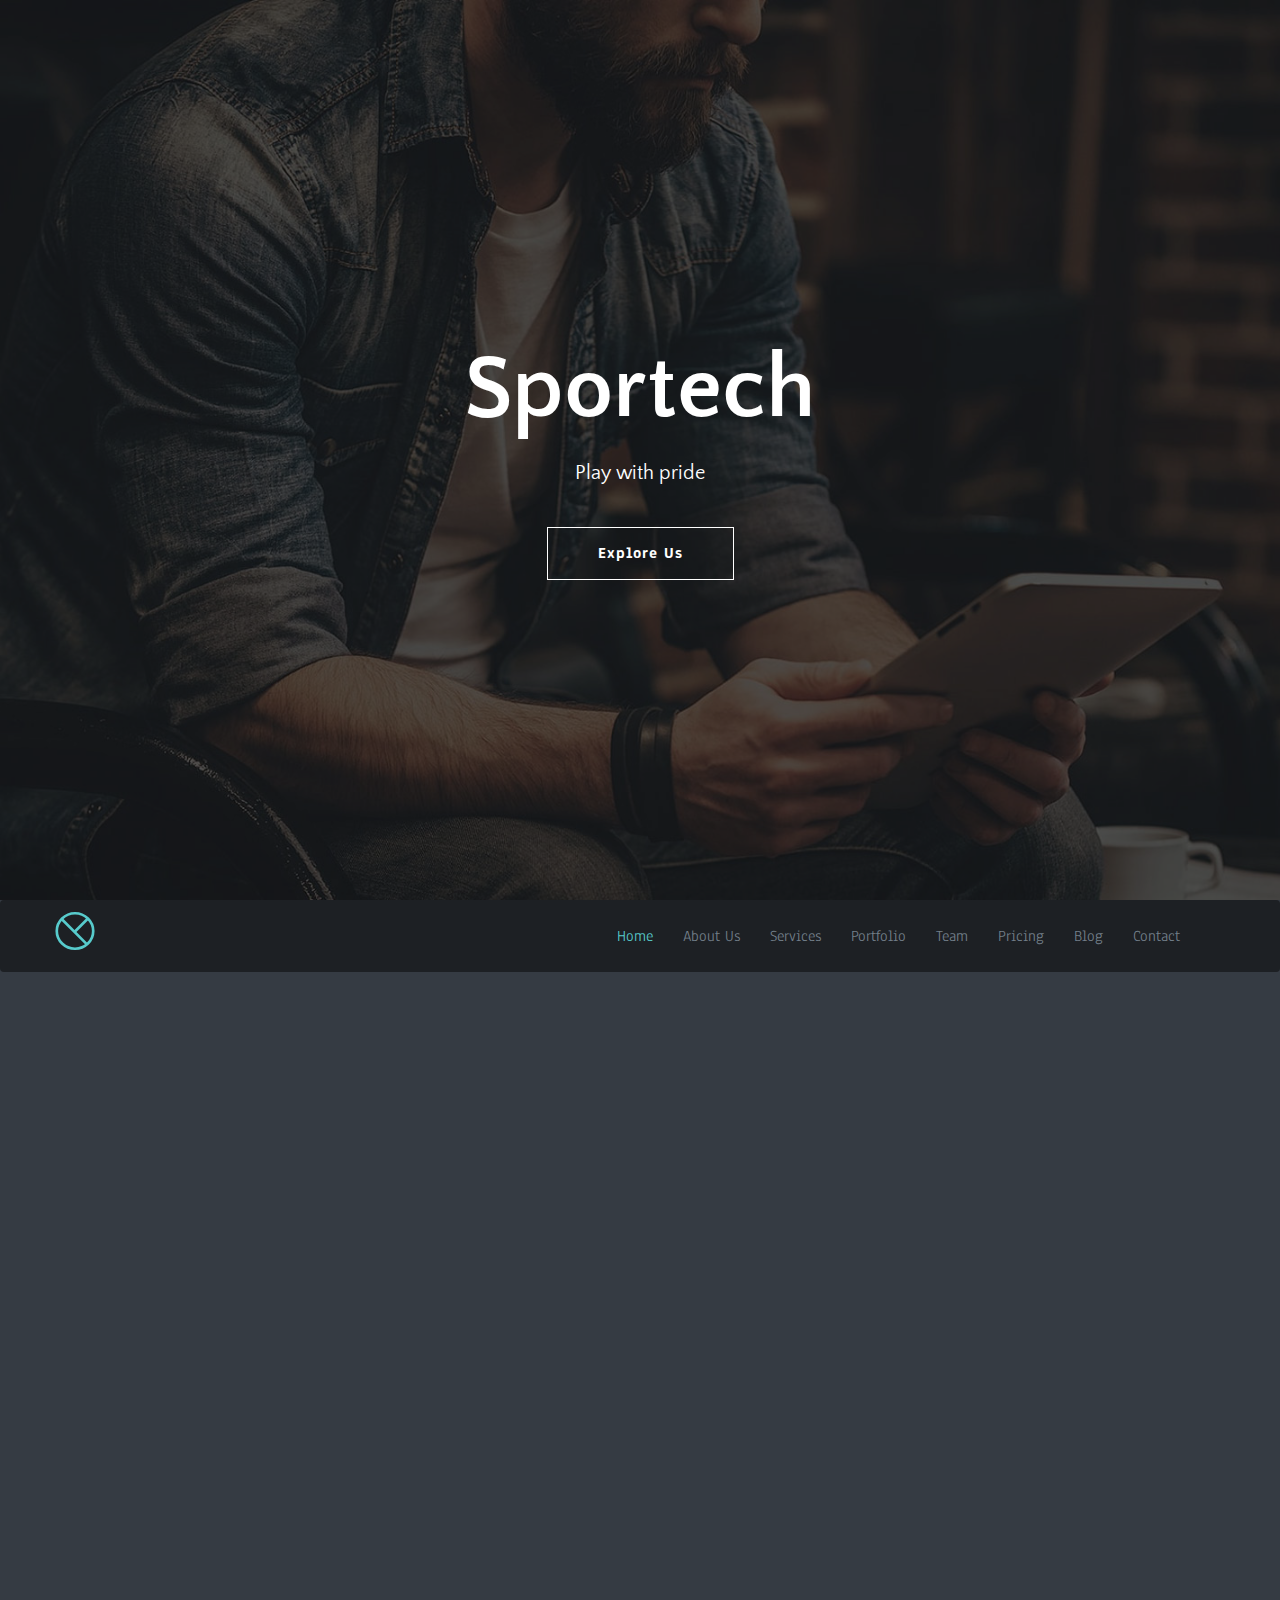
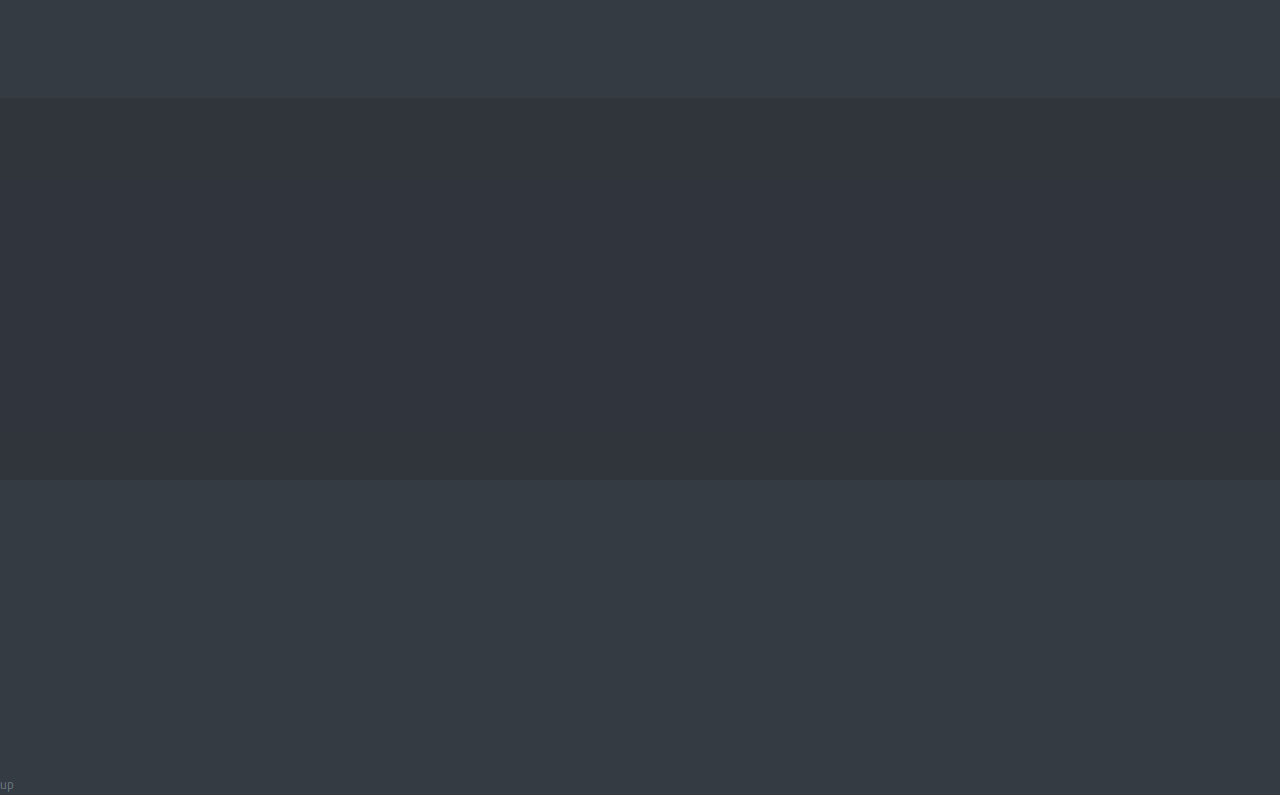
==== meghna-v.2/meghna-v.2/index.html @ d1727a38 "Add files via upload" ====
<!DOCTYPE html>
<!--[if lt IE 7]>      <html class="no-js lt-ie9 lt-ie8 lt-ie7"> <![endif]-->
<!--[if IE 7]>         <html class="no-js lt-ie9 lt-ie8"> <![endif]-->
<!--[if IE 8]>         <html class="no-js lt-ie9"> <![endif]-->
<!--[if gt IE 8]><!--> <html class="no-js"> <!--<![endif]-->
    <head>
		<meta http-equiv="Content-Type" content="text/html; charset=UTF-8">
        <meta name="description" content="Meghna One page parallax responsive HTML Template ">
        
        <meta name="author" content="Muhammad Morshed">
		
        <title>Meghna | Responsive Multipurpose Parallax HTML5 Template</title>
		
		<!-- Mobile Specific Meta
		================================================== -->
        <meta name="viewport" content="width=device-width, initial-scale=1">
		
		<!-- Favicon -->
		<!-- <link rel="shortcut icon" type="image/x-icon" href="img/favicon.png" /> -->
		
		<!-- CSS
		================================================== -->
		<!-- Fontawesome Icon font -->
        <link rel="stylesheet" href="plugins/themefisher-font/style.css">
		<!-- bootstrap.min css -->
        <link rel="stylesheet" href="plugins/bootstrap/dist/css/bootstrap.min.css">
		<!-- Animate.css -->
        <link rel="stylesheet" href="plugins/animate-css/animate.css">
        <!-- Magnific popup css -->
        <link rel="stylesheet" href="plugins/magnific-popup/dist/magnific-popup.css">
		<!-- Slick Carousel -->
        <link rel="stylesheet" href="plugins/slick-carousel/slick/slick.css">
        <link rel="stylesheet" href="plugins/slick-carousel/slick/slick-theme.css">
		<!-- Main Stylesheet -->
        <link rel="stylesheet" href="css/style.css">

			
    </head>
	
    <body id="body" data-spy="scroll" data-target=".navbar" data-offset="50">
	    <!--
	    Start Preloader
	    ==================================== -->
		<div id="preloader">
			<div class="preloader">
				<div class="sk-cube-grid">
				  <div class="sk-cube sk-cube1"></div>
				  <div class="sk-cube sk-cube2"></div>
				  <div class="sk-cube sk-cube3"></div>
				  <div class="sk-cube sk-cube4"></div>
				  <div class="sk-cube sk-cube5"></div>
				  <div class="sk-cube sk-cube6"></div>
				  <div class="sk-cube sk-cube7"></div>
				  <div class="sk-cube sk-cube8"></div>
				  <div class="sk-cube sk-cube9"></div>
				</div>
			</div>
		</div>
        <!--
        End Preloader
        ==================================== -->

 <!--
Welcome Slider
==================================== -->

<section class="hero-area">
	<div class="block">
		<!-- <div class="video-button">
			<i class="tf-ion-play"></i>
 -->
		<!-- </div> -->
		<h1>Sportech</h1>
		<p>Play with pride</p>
		<a data-scroll href="#services" class="btn btn-transparent">Explore Us</a>
	</div>
</section>	

 <!-- 
  Fixed Navigation
  ==================================== -->
    <header id="navigation" class="navbar navigation">
        <div class="container">
            <div class="navbar-header">
              <!-- responsive nav button -->
                <button type="button" class="navbar-toggle" data-toggle="collapse" data-target=".navbar-collapse">
                    <span class="sr-only">Toggle navigation</span>
                    <span class="icon-bar"></span>
                    <span class="icon-bar"></span>
                    <span class="icon-bar"></span>
                </button>
                <!-- /responsive nav button -->
    
                <!-- logo -->
                <a class="navbar-brand logo" href="#body">
                    <!-- <img src="images/logo.png" alt="Website Logo" /> -->
                    <svg width="40px" height="40px" viewBox="0 0 45 44" version="1.1" xmlns="http://www.w3.org/2000/svg" xmlns:xlink="http://www.w3.org/1999/xlink">
                        <g id="Page-1" stroke="none" stroke-width="1" fill="none" fill-rule="evenodd">
                            <g id="Group" transform="translate(2.000000, 2.000000)" stroke="#57CBCC" stroke-width="3">
                                <ellipse id="Oval" cx="20.5" cy="20" rx="20.5" ry="20"></ellipse>
                                <path d="M6,7 L33.5,34.5" id="Line-2" stroke-linecap="square"></path>
                                <path d="M21,20 L34,7" id="Line-3" stroke-linecap="square"></path>
                            </g>
                        </g>
                    </svg>
                </a>
            <!-- /logo -->
        </div>

        <!-- main nav -->
        <nav class="collapse navbar-collapse navbar-right" role="Navigation">
            <ul id="nav" class="nav navbar-nav navigation-menu">
                <li><a data-scroll href="#body">Home</a></li>
                <li><a data-scroll href="#about">About Us</a></li>
                <li><a data-scroll href="#services">Services</a></li>
                <li><a data-scroll href="#portfolio">Portfolio</a></li>
                <li><a data-scroll href="#our-team">Team</a></li>
                <li><a data-scroll href="#pricing">Pricing</a></li>
                <li><a data-scroll href="#blog">Blog</a></li>
                <li><a data-scroll href="#contact-us">Contact</a></li>
            </ul>
        </nav>
        <!-- /main nav -->
  
      </div>
  </header>
  <!--
  End Fixed Navigation
  ==================================== -->

<!--
		Start About Section
		==================================== -->
		<section class="bg-one about section">
			<div class="container">
				<div class="row">
				
					<!-- section title -->
					<div class="title text-center wow fadeIn" data-wow-duration="1500ms" >
						<h2>About <span class="color">Us</span> </h2>
						<div class="border"></div>
					</div>
					<!-- /section title -->
					
					<!-- About item -->
					<div class="col-md-4 text-center wow fadeInUp" data-wow-duration="500ms" >
						<div class="block">							
							<div class="icon-box">
								<i class="tf-tools"></i>
							</div>					
							<!-- Express About Yourself -->
							<div class="content text-center">
								<h3 class="ddd">We're Creative</h3>								
								<p>Lorem ipsum dolor sit amet, consectetur adipisicing elit. Velit, nihil, libero, perspiciatis eos provident laborum eum dignissimos</p>
							</div>
						</div>
					</div> 
					<!-- End About item -->
					
					<!-- About item -->
					<div class="col-md-4 text-center wow fadeInUp" data-wow-duration="500ms" data-wow-delay="250ms">
						<div class="block">
							<div class="icon-box">
								<i class="tf-strategy"></i>
							</div>
							<!-- Express About Yourself -->
							<div class="content text-center">
								<h3>We're Professional</h3>
								<p>Lorem ipsum dolor sit amet, consectetur adipisicing elit. Velit, nihil, libero, perspiciatis eos provident laborum eum dignissimos</p>
							</div>
						</div>
					</div> 
					<!-- End About item -->
					
					<!-- About item -->					
					<div class="col-md-4 text-center wow fadeInUp" data-wow-duration="500ms" data-wow-delay="500ms">
						<div class="block kill-margin-bottom">
							<div class="icon-box">
								<i class="tf-anchor2"></i>
							</div>
							<!-- Express About Yourself -->
							<div class="content text-center">
								<h3>We're Genius</h3>
								<p>Lorem ipsum dolor sit amet, consectetur adipisicing elit. Velit, nihil, libero, perspiciatis eos provident laborum eum dignissimos</p>
							</div>
						</div>
					</div> 
					<!-- End About item -->
					
				</div> 		<!-- End row -->
			</div>   	<!-- End container -->
		</section>   <!-- End section -->

<!-- <section class="section about-2 padding-0 bg-dark" id="about">
	<div class="container-fluid">
		<div class="row">
			<div class="col-md-6 padding-0 ">
				<img class="img-responsive" src="images/about/about-business-man.jpg" alt="">
			</div>
			<div class="col-md-6">
				<div class="content-block">
					<h2>We’re A Digital Design Agency.</h2>
					<p>Lorem ipsum dolor sit amet consectetur adipisicing elit. Aliquam tempora itaque, autem dolores culpa cum mollitia voluptate nesciunt voluptatibus quasi.</p>
					<p>Lorem ipsum dolor sit amet consectetur adipisicing elit. Perferendis eveniet vel et mollitia nemo corporis sed ut, exercitationem incidunt, rerum nam doloremque quos ratione doloribus, officiis adipisci error quasi soluta?</p>
					<p>Lorem ipsum, dolor sit amet consectetur adipisicing elit. Dolore, magnam.</p>
					<div class="row">
						<div class="col-md-6">
							<div class="media">
								<div class="pull-left">
									<i class="tf-circle-compass"></i>	
								</div>
								<div class="media-body">
									<h4 class="media-heading">SEO Optimized</h4>
									<p>Lorem ipsum, dolor sit amet consectetur adipisicing elit. Possimus consectetur dolores repellendus eos saepe</p>
								</div>
							</div>
						</div>
						<div class="col-md-6">
							<div class="media">
								<div class="pull-left">
									<i class="tf-hotairballoon"></i>	
								</div>
								<div class="media-body">
									<h4 class="media-heading">Easy Customization</h4>
									<p>Lorem ipsum, dolor sit amet consectetur adipisicing elit. Possimus consectetur dolores repellendus </p>
								</div>
							</div>
						</div>
					</div>
				</div>
			</div>
		</div>
	</div>
</section>

 --><!--
Start Call To Action
==================================== -->
<!-- <section class="call-to-action section-sm bg-1 overly">
	<div class="container">
		<div class="row">
			<div class="col-md-12 text-center">
				<h2>Great Design & Incredible Features</h2>
				<p>Lorem ipsum dolor sit amet consectetur adipisicing elit. Officiis tenetur odio impedit incidunt? <br> Omnis accusantium ea reiciendis, fugit commodi nostrum.</p>
				<a href="#" class="btn btn-main">Start a project with us</a>
			</div>
		</div>  -->		<!-- End row -->
	<!-- </div> -->   	<!-- End container -->
<!-- </section>  -->  <!-- End section -->

<!-- Start Services Section
==================================== -->

<!-- <section id="services" class="bg-one section">
	<div class="container">
		<div class="row">
 -->			
			<!-- section title -->
<!-- 			<div class="title text-center wow fadeIn" data-wow-duration="500ms">
				<h2>Our <span class="color">Services</span></h2>
				<div class="border"></div>
			</div>
 -->			<!-- /section title -->
			
            <!-- Single Service Item -->
<!-- 			<article class="col-md-4 col-sm-6 col-xs-12 wow fadeInUp" data-wow-duration="500ms">
				<div class="service-block text-center">
					<div class="service-icon text-center">
						<i class="tf-globe"></i>
					</div>
					<h3>WordPress Theme</h3>
					<p>Lorem ipsum dolor sit amet, consectetur.. Sed id lorem eget orci dictum facilisis vel id tellus. Nullam iaculis arcu at mauris dapibus consectetur.</p>
				</div>
			</article>
 -->            <!-- End Single Service Item -->
            
            <!-- Single Service Item -->
<!-- 			<article class="col-md-4 col-sm-6 col-xs-12 wow fadeInUp" data-wow-duration="500ms" data-wow-delay="200ms">
				<div class="service-block text-center">
					<div class="service-icon text-center">
						<i class="tf-ion-laptop"></i>
					</div>
					<h3>Responsive Design</h3>
					<p>Lorem ipsum dolor sit amet, consectetur.. Sed id lorem eget orci dictum facilisis vel id tellus. Nullam iaculis arcu at mauris dapibus consectetur.</p>
				</div>
			</article>
 -->            <!-- End Single Service Item -->
            
            <!-- Single Service Item -->
<!-- 			<article class="col-md-4 col-sm-6 col-xs-12 wow fadeInUp" data-wow-duration="500ms" data-wow-delay="400ms">
				<div class="service-block text-center">
					<div class="service-icon text-center">
						<i class="tf-genius"></i>
					</div>
					<h3>Media &amp; Advertisement</h3>
					<p>Lorem ipsum dolor sit amet, consectetur.. Sed id lorem eget orci dictum facilisis vel id tellus. Nullam iaculis arcu at mauris dapibus consectetur.</p>
				</div>
			</article>
 -->			<!-- End Single Service Item -->
			
			<!-- Single Service Item -->
<!-- 			<article class="col-md-4 col-sm-6 col-xs-12 wow fadeInUp" data-wow-duration="500ms" data-wow-delay="200ms">
				<div class="service-block text-center">
					<div class="service-icon text-center">
						<i class="tf-dial"></i>
					</div>
					<h3>Graphic Design</h3>
					<p>Lorem ipsum dolor sit amet, consectetur.. Sed id lorem eget orci dictum facilisis vel id tellus. Nullam iaculis arcu at mauris dapibus consectetur.</p>
				</div>
			</article>
 -->			<!-- End Single Service Item -->
			
			<!-- Single Service Item -->
<!-- 			<article class="col-md-4 col-sm-6 col-xs-12 wow fadeInUp" data-wow-duration="500ms" data-wow-delay="400ms">
				<div class="service-block text-center">
					<div class="service-icon text-center">
						<i class="tf-target3"></i>
					</div>
					<h3>Apps Development</h3>
					<p>Lorem ipsum dolor sit amet, consectetur.. Sed id lorem eget orci dictum facilisis vel id tellus. Nullam iaculis arcu at mauris dapibus consectetur.</p>
				</div>
			</article>
 -->			<!-- End Single Service Item -->
			
			<!-- Single Service Item -->
<!-- 			<article class="col-md-4 col-sm-6 col-xs-12 wow fadeInUp" data-wow-duration="500ms" data-wow-delay="600ms">
				<div class="service-block text-center kill-margin-bottom">
					<div class="service-icon text-center">
						<i class="tf-lifesaver"></i>
					</div>
					<h3>Networking</h3>
					<p>Lorem ipsum dolor sit amet, consectetur.. Sed id lorem eget orci dictum facilisis vel id tellus. Nullam iaculis arcu at mauris dapibus consectetur.</p>
				</div>
			</article>
 -->			<!-- End Single Service Item -->
	<!-- 			
		</div> 		
	</div>   	
</section>  -->  
	

<!-- Start Team Skills
		=========================================== -->
		
	<!-- 	<section id="team-skills" class="parallax-section section section-bg overly">
			<div class="container">
				<div class="row" >
	 -->				<!-- section title -->
	<!-- 				<div class="col-md-12">
						<div class="title text-center">
							<h2>Our <span class="color">Skills</span></h2>
							<div class="border"></div>
						</div>
					</div>
	 -->				<!-- /section title -->
	<!-- 			</div>  		
				<div class="row">
					<div class="col-md-6">
						<h2>We’ve skilled in wide range of web and <br>
							Other digital market tools.</h2>
							<p>Lorem, ipsum dolor sit amet consectetur adipisicing elit. Perspiciatis magni explicabo cum aperiam recusandae sunt accusamus totam. Quidem quos fugiat sapiente numquam accusamus quas hic, itaque in libero reiciendis tempora!</p>
							<img class="img-responsive" src="images/about/company-growth.png" alt="">
					</div>
					<div class="col-md-6">
						<ul class="skill-bar">
							<li>
								<p><span>01-</span> Business Development</p>
								<div class="progress">
									<div class="progress-bar" role="progressbar" aria-valuenow="70"
									aria-valuemin="0" aria-valuemax="100" style="width:90%">
									</div>
								</div>
							</li>
							<li>
								<p><span>02-</span> Analysis</p>
								<div class="progress">
									<div class="progress-bar" role="progressbar" aria-valuenow="70"
									aria-valuemin="0" aria-valuemax="100" style="width:70%">
									</div>
								</div>
							</li>
							<li>
								<p><span>03-</span> Design</p>
								<div class="progress">
									<div class="progress-bar" role="progressbar" aria-valuenow="70"
									aria-valuemin="0" aria-valuemax="100" style="width:85%">
									</div>
								</div>
							</li>
							<li>
								<p><span>04-</span> IOS Development</p>
								<div class="progress">
									<div class="progress-bar" role="progressbar" aria-valuenow="70"
									aria-valuemin="0" aria-valuemax="100" style="width:60%">
									</div>
								</div>
							</li>
							<li>
									<p><span>04-</span> Andriod Development</p>
									<div class="progress">
										<div class="progress-bar" role="progressbar" aria-valuenow="70"
										aria-valuemin="0" aria-valuemax="100" style="width:94%">
										</div>
									</div>
								</li>
						</ul>
					</div>
				</div>
			</div>  	</section>    End section --> 

<!-- Start Portfolio Section
		=========================================== -->
		
		<!-- <section class="portfolio section" id="portfolio">
			<div class="container">
				<div class="row " >
					<div class="col-lg-12">
		 -->			
						<!-- section title -->
		<!-- 				<div class="title text-center">
							<h2>Our <span class="color">Works</span></h2>
							<div class="border"></div>
						</div>
		 -->				<!-- /section title -->
		<!-- 			</div>  --><!-- /end col-lg-12 -->
		<!-- 		</div> --> <!-- end row -->
				<!-- <div class="row">
						<div class="col-md-12">
							<div class="portfolio-filter">
								<button  type="button" data-filter="all">All</button>
								<button type="button" data-filter=".photography">Photography</button>
								<button type="button" data-filter=".design">Design</button>
								<button type="button" data-filter=".development">Development</button>
							</div>
						</div>
					</div>
					<div class="row portfolio-items-wrapper">
						<div class="mix col-md-4 design">
							<div class="portfolio-block">
								<img class="img-responsive" src="images/portfolio/portfolio-1.jpg" alt="">
								<div class="caption">

									<a class="search-icon image-popup" data-effect="mfp-with-zoom" href="images/portfolio/portfolio-1.jpg" data-lightbox="image-1">
										<i class="tf-ion-android-search"></i>
									</a>
									<h4><a href="">Tag Design</a></h4>
									<p>Lorem ipsum dolor sit amet consectetur adipisicing elit. Ullam, nemo!</p>
								</div>
							</div>
						</div>
						<div class="mix col-md-4 design">
							<div class="portfolio-block">
									<img class="img-responsive" src="images/portfolio/portfolio-2.jpg" alt="">
									<div class="caption">
										<a class="search-icon image-popup" data-effect="mfp-with-zoom" href="images/portfolio/portfolio-2.jpg" data-lightbox="image-1">
											<i class="tf-ion-android-search"></i>
										</a>
										<h4><a href="">Sound system</a></h4>
										<p>Lorem ipsum dolor sit amet consectetur adipisicing elit. Ullam, nemo!</p>
									</div>
								</div>
						</div>
						<div class="mix col-md-4 design development">
							<div class="portfolio-block">
									<img class="img-responsive" src="images/portfolio/portfolio-3.jpg" alt="">
									<div class="caption">
										<a class="search-icon image-popup" data-effect="mfp-with-zoom" href="images/portfolio/portfolio-3.jpg" data-lightbox="image-1">
											<i class="tf-ion-android-search"></i>
										</a>
										<h4><a href="">Clock Product</a></h4>
										<p>Lorem ipsum dolor sit amet consectetur adipisicing elit. Ullam, nemo!</p>
									</div>
								</div>
						</div>
						<div class="mix col-md-4 photography development">
							<div class="portfolio-block">
									<img class="img-responsive" src="images/portfolio/portfolio-4.jpg" alt="">
									<div class="caption">
										<a class="search-icon image-popup" data-effect="mfp-with-zoom" href="images/portfolio/portfolio-4.jpg" data-lightbox="image-1">
											<i class="tf-ion-android-search"></i>
										</a>
										<h4><a href="">Bottol Label</a></h4>
										<p>Lorem ipsum dolor sit amet consectetur adipisicing elit. Ullam, nemo!</p>
									</div>
								</div>
						</div>
						<div class="mix col-md-4 design">
							<div class="portfolio-block">
									<img class="img-responsive" src="images/portfolio/portfolio-5.jpg" alt="">
									<div class="caption">
										<a class="search-icon image-popup" data-effect="mfp-with-zoom" href="images/portfolio/portfolio-5.jpg" data-lightbox="image-1">
											<i class="tf-ion-android-search"></i>
										</a>
										<h4><a href="">Shopping Bag</a></h4>
										<p>Lorem ipsum dolor sit amet consectetur adipisicing elit. Ullam, nemo!</p>
									</div>
								</div>
						</div>
						<div class="mix col-md-4 photography" >
							<div class="portfolio-block">
									<img class="img-responsive" src="images/portfolio/portfolio-6.jpg" alt="">
									<div class="caption">
										<a class="search-icon image-popup" data-effect="mfp-with-zoom" href="images/portfolio/portfolio-6.jpg" data-lightbox="image-1">
											<i class="tf-ion-android-search"></i>
										</a>
										<h4><a href="">Tag Design</a></h4>
										<p>Lorem ipsum dolor sit amet consectetur adipisicing elit. Ullam, nemo!</p>
									</div>
								</div>
						</div>
						<div class="mix col-md-4 design">
							<div class="portfolio-block">
									<img class="img-responsive" src="images/portfolio/portfolio-7.jpg" alt="">
									<div class="caption">
										<a class="search-icon image-popup" data-effect="mfp-with-zoom" href="images/portfolio/portfolio-7.jpg" data-lightbox="image-1">
											<i class="tf-ion-android-search"></i>
										</a>
										<h4><a href="">Business Card</a></h4>
										<p>Lorem ipsum dolor sit amet consectetur adipisicing elit. Ullam, nemo!</p>
									</div>
								</div>
						</div>
						<div class="mix col-md-4 design">
							<div class="portfolio-block">
									<img class="img-responsive" src="images/portfolio/portfolio-8.jpg" alt="">
									<div class="caption">
										<a class="search-icon image-popup" data-effect="mfp-with-zoom" href="images/portfolio/portfolio-8.jpg" data-lightbox="image-1">
											<i class="tf-ion-android-search"></i>
										</a>
										<h4><a href="">Stationary Design</a></h4>
										<p>Lorem ipsum dolor sit amet consectetur adipisicing elit. Ullam, nemo!</p>
									</div>
								</div>
						</div>
						<div class="mix col-md-4  photography development">
							<div class="portfolio-block">
								<img class="img-responsive" src="images/portfolio/portfolio-1.jpg" alt="">
								<div class="caption">
									<a class="search-icon image-popup" data-effect="mfp-with-zoom" href="images/portfolio/portfolio-1.jpg" data-lightbox="image-1">
										<i class="tf-ion-android-search"></i>
									</a>
									<h4><a href="">Tag Design</a></h4>
									<p>Lorem ipsum dolor sit amet consectetur adipisicing elit. Ullam, nemo!</p>
								</div>
							</div>
						</div>
															
					</div>
						

						
			</div> -->	<!-- end container -->
<!-- 		</section> -->   <!-- End section -->

<!--
Start Counter Section
==================================== -->
		
<section id="counter" class="parallax-section bg-1 section overly">
	<div class="container">
		<div class="row">
		
			<!-- first count item -->
			<div class="col-md-3 col-sm-6 col-xs-12 text-center wow fadeInDown" data-wow-duration="500ms">
				<div class="counters-item">
					<i class="tf-ion-android-happy"></i>
					<span data-speed="3000" data-to="320">320</span>
					<h3>Happy Clients</h3>
				</div>
			</div>
			<!-- end first count item -->
		
			<!-- second count item -->
			<div class="col-md-3 col-sm-6 col-xs-12 text-center wow fadeInDown" data-wow-duration="500ms" data-wow-delay="200ms">
				<div class="counters-item">
					<i class="tf-ion-archive"></i>
					<span data-speed="3000" data-to="565">565</span>
					<h3>Projects completed</h3>
				</div>
			</div>
			<!-- end second count item -->
		
			<!-- third count item -->
			<div class="col-md-3 col-sm-6 col-xs-12 text-center wow fadeInDown" data-wow-duration="500ms" data-wow-delay="400ms">
				<div class="counters-item">
					<i class="tf-ion-thumbsup"></i>
					<span data-speed="3000" data-to="95">95</span>
					<h3>Positive feedback</h3>
					
				</div>
			</div>
			<!-- end third count item -->
			
			<!-- fourth count item -->
			<div class="col-md-3 col-sm-6 col-xs-12 text-center wow fadeInDown" data-wow-duration="500ms" data-wow-delay="600ms">
				<div class="counters-item kill-margin-bottom">
					<i class="tf-ion-coffee"></i>
					<span data-speed="3000" data-to="2500">2500</span>
					<h3>Cups of Coffee</h3>
				</div>
			</div>
			<!-- end fourth count item -->
			
		</div> 		<!-- end row -->
	</div>   	<!-- end container -->
</section>   <!-- end section -->

<!-- 
Start Our Team
=========================================== -->

<!-- <section id="our-team" class="section">
	<div class="container">
		<div class="row">
 -->		
			<!-- section title -->
<!-- 			<div class="title text-center wow fadeInUp" data-wow-duration="500ms">
				<h2>Our <span class="color">Team</span></h2>
				<div class="border"></div>
			</div>
 -->			<!-- /section title -->
			
			<!-- team member -->
<!-- 			<div class="col-md-3 col-sm-6 col-xs-12  wow fadeInDown" data-wow-duration="500ms">
               <div class="team-member">
					<div class="member-photo">
 -->						<!-- member photo -->
<!-- 						<img class="img-responsive" src="images/team/team-1.jpg" alt="Meghna">
 -->						<!-- /member photo -->
						
						<!-- member social profile -->
<!-- 						<div class="mask">
							<ul class="list-inline">
								<li><a href="#"><i class="tf-ion-social-facebook"></i></a></li>
								<li><a href="#"><i class="tf-ion-social-twitter"></i></a></li>
								<li><a href="#"><i class="tf-ion-social-linkedin"></i></a></li>
								<li><a href="#"><i class="tf-ion-social-dribbble-outline"></i></a></li>
							</ul>
						</div>
 -->						<!-- /member social profile -->
<!-- 					</div>
 -->					
					<!-- member name & designation -->
<!-- 					<div class="member-meta">
						<h4>Abul Mal Muhit</h4>
						<span>CEO/Founder</span>
						<p>Lorem ipsum dolor sit amet consectetur adipisicing elit. Aspernatur necessitatibus ullam, culpa odio.</p>
					</div>
 -->					<!-- /member name & designation -->
					<!-- /about member -->
				   
<!--                </div>
            </div>
 -->			<!-- end team member -->
			
			<!-- team member -->
<!-- 			<div class="col-md-3 col-sm-6 col-xs-12 wow fadeInDown" data-wow-duration="500ms" data-wow-delay="200ms">
               <div class="team-member">
					<div class="member-photo">
 -->						<!-- member photo -->
<!-- 						<img class="img-responsive" src="images/team/team-2.jpg" alt="Meghna">
 -->						<!-- /member photo -->
						
						<!-- member social profile -->
<!-- 						<div class="mask">
							<ul class="list-inline">
								<li><a href="#"><i class="tf-ion-social-facebook"></i></a></li>
								<li><a href="#"><i class="tf-ion-social-twitter"></i></a></li>
								<li><a href="#"><i class="tf-ion-social-linkedin"></i></a></li>
								<li><a href="#"><i class="tf-ion-social-dribbble-outline"></i></a></li>
							</ul>
						</div>
 -->						<!-- /member social profile -->
<!-- 					</div>
 -->					
					<!-- member name & designation -->
<!-- 					<div class="member-meta">
						<h4>Frank Miller</h4>
						<span>Manager</span>
						<p>Lorem ipsum dolor sit amet consectetur adipisicing elit. Aspernatur necessitatibus ullam, culpa odio.</p>
					</div>
 -->					<!-- /member name & designation -->
					<!-- /about member -->
<!-- 				</div>
            </div>
 -->			<!-- end team member -->
			
			<!-- team member -->
<!-- 			<div class="col-md-3 col-sm-6 col-xs-12 wow fadeInDown" data-wow-duration="500ms" data-wow-delay="400ms">
               <div class="team-member">
					<div class="member-photo">
 -->						<!-- member photo -->
<!-- 						<img class="img-responsive" src="images/team/team-3.jpg" alt="Meghna">
 -->						<!-- /member photo -->
						
						<!-- member social profile -->
<!-- 						<div class="mask">
							<ul class="list-inline">
								<li><a href="#"><i class="tf-ion-social-facebook"></i></a></li>
								<li><a href="#"><i class="tf-ion-social-twitter"></i></a></li>
								<li><a href="#"><i class="tf-ion-social-linkedin"></i></a></li>
								<li><a href="#"><i class="tf-ion-social-dribbble-outline"></i></a></li>
							</ul>
						</div>
 -->						<!-- /member social profile -->
<!-- 					</div>
 -->					
					<!-- member name & designation -->
<!-- 					<div class="member-meta">
						<h4>Michael Jonson</h4>
						<span>Web Developer</span>
						<p>Lorem ipsum dolor sit amet consectetur adipisicing elit. Aspernatur necessitatibus ullam, culpa odio.</p>
					</div>
 -->					<!-- /member name & designation -->
					<!-- /about member -->
<!--                </div>
            </div>
 -->			<!-- end team member -->
			
			<!-- team member -->
<!-- 			<div class="col-md-3 col-sm-6 col-xs-12 wow fadeInDown" data-wow-duration="500ms" data-wow-delay="600ms">
               <div class="team-member">
					<div class="member-photo">
 -->						<!-- member photo -->
						<!-- <img class="img-responsive" src="images/team/team-4.jpg" alt="Meghna"> -->
						<!-- /member photo -->
						
						<!-- member social profile -->
						<!-- <div class="mask">
							<ul class="list-inline">
								<li><a href="#"><i class="tf-ion-social-facebook"></i></a></li>
								<li><a href="#"><i class="tf-ion-social-twitter"></i></a></li>
								<li><a href="#"><i class="tf-ion-social-linkedin"></i></a></li>
								<li><a href="#"><i class="tf-ion-social-dribbble-outline"></i></a></li>
							</ul>
						</div> -->
						<!-- /member social profile -->
					<!-- </div>
					 -->
					<!-- member name & designation -->
					<!-- <div class="member-meta">
						<h4>Mo. Kha. Alamgir</h4>
						<span>SEO Specialist</span>
						<p>Lorem ipsum dolor sit amet consectetur adipisicing elit. Aspernatur necessitatibus ullam, culpa odio.</p>
					</div>
					 --><!-- /member name & designation -->
					<!-- /about member -->
          <!--      </div>
            </div>
		 -->	<!-- end team member -->
			
		<!-- </div> -->  	<!-- End row -->
<!-- 	</div> -->   	<!-- End container -->
<!-- </section> -->   <!-- End section -->
		

<!-- Start Pricing section
		=========================================== -->
		
	<!-- 	<section id="pricing" class="pricing section">
			<div class="container">
				<div class="row">
	 -->				
					<!-- section title -->
	<!-- 			    <div class="title text-center wow fadeInDown" data-wow-duration="500ms">
			        	<h2>Our Greatest<span class="color"> Plans</span></h2>
				        <div class="border"></div>
				    </div>
	 -->			    <!-- /section title -->
					
					<!-- single pricing table -->
	<!-- 				<div class="col-md-3 col-sm-6 col-xs-12 text-center wow fadeInUp" data-wow-duration="200ms">
						<div class="price-item">
							
	 -->						<!-- plan name & value -->
	<!-- 						<div class="price-title">
								<h3>Free</h3>
								<p><strong class="value">$99</strong>/ month</p>
							</div>
	 -->						<!-- /plan name & value -->
							
							<!-- plan description -->
	<!-- 						<ul>
								<li>1GB Disk Space</li>
								<li>10 Email Account</li>
								<li>Script Installer</li>
								<li>1 GB Storage</li>
								<li>10 GB Bandwidth</li>
								<li>24/7 Tech Support</li>
							</ul>
	 -->						<!-- /plan description -->
							
							<!-- signup button -->
	<!-- 						<a class="btn btn-transparent" href="#">Signup</a>
	 -->						<!-- /signup button -->
							
	<!-- 					</div>
					</div>
	 -->				<!-- end single pricing table -->
					
					<!-- single pricing table -->
	<!-- 				<div class="col-md-3 col-sm-6 col-xs-12 text-center wow fadeInUp" data-wow-duration="500ms" data-wow-delay="400ms">
						<div class="price-item">
						
	 -->						<!-- plan name & value -->
	<!-- 						<div class="price-title">
								<h3>Silver</h3>
								<p><strong class="value">$149</strong/>/ month</p>
							</div>
	 -->						<!-- /plan name & value -->
							
							<!-- plan description -->
	<!-- 						<ul>
								<li>1GB Disk Space</li>
								<li>10 Email Account</li>
								<li>Script Installer</li>
								<li>1 GB Storage</li>
								<li>10 GB Bandwidth</li>
								<li>24/7 Tech Support</li>
							</ul>
	 -->						<!-- /plan description -->
							
							<!-- signup button -->
	<!-- 						<a class="btn btn-transparent" href="#">Signup</a>
	 -->						<!-- /signup button -->
							
	<!-- 					</div>
					</div>
	 -->				<!-- end single pricing table -->
					
					<!-- single pricing table -->
	<!-- 				<div class="col-md-3 col-sm-6 col-xs-12 text-center wow fadeInUp" data-wow-duration="500ms" data-wow-delay="600ms">
						<div class="price-item">
	 -->						
							<!-- plan name & value -->
	<!-- 						<div class="price-title">
								<h3>Gold</h3>
								<p><strong class="value">$199</strong/>/ month</p>
							</div>
	 -->						<!-- /plan name & value -->
							
							<!-- plan description -->
	<!-- 						<ul>
								<li>1GB Disk Space</li>
								<li>10 Email Account</li>
								<li>Script Installer</li>
								<li>1 GB Storage</li>
								<li>10 GB Bandwidth</li>
								<li>24/7 Tech Support</li>
							</ul>
	 -->						<!-- /plan description -->
							
							<!-- signup button -->
	<!-- 						<a class="btn btn-transparent" href="#">Signup</a>
	 -->						<!-- /signup button -->
							
	<!-- 					</div>
					</div>
	 -->				<!-- end single pricing table -->
					
					<!-- single pricing table -->
	<!-- 				<div class="col-md-3 col-sm-6 col-xs-12 text-center wow fadeInUp" data-wow-duration="500ms" data-wow-delay="750ms">
						<div class="price-item">
						
	 -->						<!-- plan name & value -->
	<!-- 						<div class="price-title">
								<h3>Platinum</h3>
								<p><strong class="value">$299</strong/>/ month</p>
							</div>
	 -->						<!-- /plan name & value -->
							
							<!-- plan description -->
	<!-- 						<ul>
								<li>1GB Disk Space</li>
								<li>10 Email Account</li>
								<li>Script Installer</li>
								<li>1 GB Storage</li>
								<li>10 GB Bandwidth</li>
								<li>24/7 Tech Support</li>
							</ul>
	 -->						<!-- /plan description -->
							
							<!-- signup button -->
							<!-- <a class="btn btn-transparent" href="#">Signup</a>
							 --><!-- /signup button -->
							
	<!-- 					</div>
					</div>
	 -->				<!-- end single pricing table -->
				    
	<!-- 				
				</div>  -->      <!-- End row -->
		<!-- 	</div>  -->  	<!-- End container -->
<!-- 		</section> -->   <!-- End section -->

<!-- Start Testimonial
		=========================================== -->


		
		
		<!-- end Contact Area
		========================================== -->
		
		<footer id="footer" class="bg-one">
			<div class="container">
			    <div class="row wow fadeInUp" data-wow-duration="500ms">
					<div class="col-lg-12">
						
						<!-- Footer Social Links -->
						<div class="social-icon">
							<ul class="list-inline">
								<li><a href="#"><i class="tf-ion-social-facebook"></i></a></li>
								<li><a href="#"><i class="tf-ion-social-twitter"></i></a></li>
								<li><a href="#"><i class="tf-ion-social-google-outline"></i></a></li>
								<li><a href="#"><i class="tf-ion-social-youtube"></i></a></li>
								<li><a href="#"><i class="tf-ion-social-linkedin"></i></a></li>
								<li><a href="#"><i class="tf-ion-social-dribbble-outline"></i></a></li>
								<li><a href="#"><i class="tf-ion-social-pinterest-outline"></i></a></li>
							</ul>
						</div>
						<!--/. End Footer Social Links -->

						<!-- copyright -->
						<div class="copyright text-center">
							<a href="index.html">
								<!-- <img src="images/logo-meghna.png" alt="Meghna" />  -->
								<svg width="40px" height="40px" viewBox="0 0 45 44" version="1.1" xmlns="http://www.w3.org/2000/svg" xmlns:xlink="http://www.w3.org/1999/xlink">
		                        <g id="Page-1" stroke="none" stroke-width="1" fill="none" fill-rule="evenodd">
		                            <g id="Group" transform="translate(2.000000, 2.000000)" stroke="#57CBCC" stroke-width="3">
		                                <ellipse id="Oval" cx="20.5" cy="20" rx="20.5" ry="20"></ellipse>
		                                <path d="M6,7 L33.5,34.5" id="Line-2" stroke-linecap="square"></path>
		                                <path d="M21,20 L34,7" id="Line-3" stroke-linecap="square"></path>
		                            </g>
		                        </g>
		                    </svg>
							</a>
							<br />
							
							<p>Design And Developed by <a href="http://www.themefisher.com"> Themefisher Team</a>. Copyright &copy; <script>document.write(new Date().getFullYear())</script>. All Rights Reserved.</p>
						</div>
						<!-- /copyright -->
						
					</div> <!-- end col lg 12 -->
				</div> <!-- end row -->
			</div> <!-- end container -->
		</footer> <!-- end footer -->

		<div id="scroll-up">
			up
		</div>
		
	    
		
		
		
		
		
		
		


		<!-- 
		Essential Scripts
		=====================================-->
		
		<!-- Main jQuery -->
		<script type="text/javascript" src="plugins/jquery/dist/jquery.min.js"></script>
		<!-- Bootstrap 3.1 -->
		<script type="text/javascript" src="plugins/bootstrap/dist/js/bootstrap.min.js"></script>
		<!-- Slick Carousel -->
		<script type="text/javascript" src="plugins/slick-carousel/slick/slick.min.js"></script>
		<!-- Portfolio Filtering -->
		<script type="text/javascript" src="plugins/mixitup/dist/mixitup.min.js"></script>
		<!-- Smooth Scroll -->
		<script type="text/javascript" src="plugins/smooth-scroll/dist/js/smooth-scroll.min.js"></script>
		<!-- Magnific popup -->
		<script type="text/javascript" src="plugins/magnific-popup/dist/jquery.magnific-popup.min.js"></script>
		<!-- Google Map API -->
		<script type="text/javascript"  src="http://maps.google.com/maps/api/js?sensor=false"></script>
		<!-- Sticky Nav -->
		<script type="text/javascript" src="plugins/Sticky/jquery.sticky.js"></script>
		<!-- Number Counter Script -->
		<script type="text/javascript" src="plugins/count-to/jquery.countTo.js"></script>
		<!-- wow.min Script -->
		<script type="text/javascript" src="plugins/wow/dist/wow.min.js"></script>
		<!-- Custom js -->
		<script type="text/javascript" src="js/script.js"></script>
		
    </body>
</html>
---- meghna-v.2/meghna-v.2/plugins/themefisher-font/style.css ----
@font-face {
  font-family: 'themefisher-font';
  src:  url('fonts/themefisher-font.eot?ug5hnh');
  src:  url('fonts/themefisher-font.eot?ug5hnh#iefix') format('embedded-opentype'),
    url('fonts/themefisher-font.ttf?ug5hnh') format('truetype'),
    url('fonts/themefisher-font.woff?ug5hnh') format('woff'),
    url('fonts/themefisher-font.svg?ug5hnh#themefisher-font') format('svg');
  font-weight: normal;
  font-style: normal;
}

[class^="tf-"], [class*=" tf-"] {
  /* use !important to prevent issues with browser extensions that change fonts */
  font-family: 'themefisher-font' !important;
  speak: none;
  font-style: normal;
  font-weight: normal;
  font-variant: normal;
  text-transform: none;
  line-height: 1;

  /* Better Font Rendering =========== */
  -webkit-font-smoothing: antialiased;
  -moz-osx-font-smoothing: grayscale;
}

.tf-ion-alert-circled:before {
  content: "\f100";
}
.tf-ion-alert:before {
  content: "\f101";
}
.tf-ion-android-add-circle:before {
  content: "\f359";
}
.tf-ion-android-add:before {
  content: "\f2c7";
}
.tf-ion-android-alarm-clock:before {
  content: "\f35a";
}
.tf-ion-android-alert:before {
  content: "\f35b";
}
.tf-ion-android-apps:before {
  content: "\f35c";
}
.tf-ion-android-archive:before {
  content: "\f2c9";
}
.tf-ion-android-arrow-back:before {
  content: "\f2ca";
}
.tf-ion-android-arrow-down:before {
  content: "\f35d";
}
.tf-ion-android-arrow-dropdown-circle:before {
  content: "\f35e";
}
.tf-ion-android-arrow-dropdown:before {
  content: "\f35f";
}
.tf-ion-android-arrow-dropleft-circle:before {
  content: "\f360";
}
.tf-ion-android-arrow-dropleft:before {
  content: "\f361";
}
.tf-ion-android-arrow-dropright-circle:before {
  content: "\f362";
}
.tf-ion-android-arrow-dropright:before {
  content: "\f363";
}
.tf-ion-android-arrow-dropup-circle:before {
  content: "\f364";
}
.tf-ion-android-arrow-dropup:before {
  content: "\f365";
}
.tf-ion-android-arrow-forward:before {
  content: "\f30f";
}
.tf-ion-android-arrow-up:before {
  content: "\f366";
}
.tf-ion-android-attach:before {
  content: "\f367";
}
.tf-ion-android-bar:before {
  content: "\f368";
}
.tf-ion-android-bicycle:before {
  content: "\f369";
}
.tf-ion-android-boat:before {
  content: "\f36a";
}
.tf-ion-android-bookmark:before {
  content: "\f36b";
}
.tf-ion-android-bulb:before {
  content: "\f36c";
}
.tf-ion-android-bus:before {
  content: "\f36d";
}
.tf-ion-android-calendar:before {
  content: "\f2d1";
}
.tf-ion-android-call:before {
  content: "\f2d2";
}
.tf-ion-android-camera:before {
  content: "\f2d3";
}
.tf-ion-android-cancel:before {
  content: "\f36e";
}
.tf-ion-android-car:before {
  content: "\f36f";
}
.tf-ion-android-cart:before {
  content: "\f370";
}
.tf-ion-android-chat:before {
  content: "\f2d4";
}
.tf-ion-android-checkbox-blank:before {
  content: "\f371";
}
.tf-ion-android-checkbox-outline-blank:before {
  content: "\f372";
}
.tf-ion-android-checkbox-outline:before {
  content: "\f373";
}
.tf-ion-android-checkbox:before {
  content: "\f374";
}
.tf-ion-android-checkmark-circle:before {
  content: "\f375";
}
.tf-ion-android-clipboard:before {
  content: "\f376";
}
.tf-ion-android-close:before {
  content: "\f2d7";
}
.tf-ion-android-cloud-circle:before {
  content: "\f377";
}
.tf-ion-android-cloud-done:before {
  content: "\f378";
}
.tf-ion-android-cloud-outline:before {
  content: "\f379";
}
.tf-ion-android-cloud:before {
  content: "\f37a";
}
.tf-ion-android-color-palette:before {
  content: "\f37b";
}
.tf-ion-android-compass:before {
  content: "\f37c";
}
.tf-ion-android-contact:before {
  content: "\f2d8";
}
.tf-ion-android-contacts:before {
  content: "\f2d9";
}
.tf-ion-android-contract:before {
  content: "\f37d";
}
.tf-ion-android-create:before {
  content: "\f37e";
}
.tf-ion-android-delete:before {
  content: "\f37f";
}
.tf-ion-android-desktop:before {
  content: "\f380";
}
.tf-ion-android-document:before {
  content: "\f381";
}
.tf-ion-android-done-all:before {
  content: "\f382";
}
.tf-ion-android-done:before {
  content: "\f383";
}
.tf-ion-android-download:before {
  content: "\f2dd";
}
.tf-ion-android-drafts:before {
  content: "\f384";
}
.tf-ion-android-exit:before {
  content: "\f385";
}
.tf-ion-android-expand:before {
  content: "\f386";
}
.tf-ion-android-favorite-outline:before {
  content: "\f387";
}
.tf-ion-android-favorite:before {
  content: "\f388";
}
.tf-ion-android-film:before {
  content: "\f389";
}
.tf-ion-android-folder-open:before {
  content: "\f38a";
}
.tf-ion-android-folder:before {
  content: "\f2e0";
}
.tf-ion-android-funnel:before {
  content: "\f38b";
}
.tf-ion-android-globe:before {
  content: "\f38c";
}
.tf-ion-android-hand:before {
  content: "\f2e3";
}
.tf-ion-android-hangout:before {
  content: "\f38d";
}
.tf-ion-android-happy:before {
  content: "\f38e";
}
.tf-ion-android-home:before {
  content: "\f38f";
}
.tf-ion-android-image:before {
  content: "\f2e4";
}
.tf-ion-android-laptop:before {
  content: "\f390";
}
.tf-ion-android-list:before {
  content: "\f391";
}
.tf-ion-android-locate:before {
  content: "\f2e9";
}
.tf-ion-android-lock:before {
  content: "\f392";
}
.tf-ion-android-mail:before {
  content: "\f2eb";
}
.tf-ion-android-map:before {
  content: "\f393";
}
.tf-ion-android-menu:before {
  content: "\f394";
}
.tf-ion-android-microphone-off:before {
  content: "\f395";
}
.tf-ion-android-microphone:before {
  content: "\f2ec";
}
.tf-ion-android-more-horizontal:before {
  content: "\f396";
}
.tf-ion-android-more-vertical:before {
  content: "\f397";
}
.tf-ion-android-navigate:before {
  content: "\f398";
}
.tf-ion-android-notifications-none:before {
  content: "\f399";
}
.tf-ion-android-notifications-off:before {
  content: "\f39a";
}
.tf-ion-android-notifications:before {
  content: "\f39b";
}
.tf-ion-android-open:before {
  content: "\f39c";
}
.tf-ion-android-options:before {
  content: "\f39d";
}
.tf-ion-android-people:before {
  content: "\f39e";
}
.tf-ion-android-person-add:before {
  content: "\f39f";
}
.tf-ion-android-person:before {
  content: "\f3a0";
}
.tf-ion-android-phone-landscape:before {
  content: "\f3a1";
}
.tf-ion-android-phone-portrait:before {
  content: "\f3a2";
}
.tf-ion-android-pin:before {
  content: "\f3a3";
}
.tf-ion-android-plane:before {
  content: "\f3a4";
}
.tf-ion-android-playstore:before {
  content: "\f2f0";
}
.tf-ion-android-print:before {
  content: "\f3a5";
}
.tf-ion-android-radio-button-off:before {
  content: "\f3a6";
}
.tf-ion-android-radio-button-on:before {
  content: "\f3a7";
}
.tf-ion-android-refresh:before {
  content: "\f3a8";
}
.tf-ion-android-remove-circle:before {
  content: "\f3a9";
}
.tf-ion-android-remove:before {
  content: "\f2f4";
}
.tf-ion-android-restaurant:before {
  content: "\f3aa";
}
.tf-ion-android-sad:before {
  content: "\f3ab";
}
.tf-ion-android-search:before {
  content: "\f2f5";
}
.tf-ion-android-send:before {
  content: "\f2f6";
}
.tf-ion-android-settings:before {
  content: "\f2f7";
}
.tf-ion-android-share-alt:before {
  content: "\f3ac";
}
.tf-ion-android-share:before {
  content: "\f2f8";
}
.tf-ion-android-star-half:before {
  content: "\f3ad";
}
.tf-ion-android-star-outline:before {
  content: "\f3ae";
}
.tf-ion-android-star:before {
  content: "\f2fc";
}
.tf-ion-android-stopwatch:before {
  content: "\f2fd";
}
.tf-ion-android-subway:before {
  content: "\f3af";
}
.tf-ion-android-sunny:before {
  content: "\f3b0";
}
.tf-ion-android-sync:before {
  content: "\f3b1";
}
.tf-ion-android-textsms:before {
  content: "\f3b2";
}
.tf-ion-android-time:before {
  content: "\f3b3";
}
.tf-ion-android-train:before {
  content: "\f3b4";
}
.tf-ion-android-unlock:before {
  content: "\f3b5";
}
.tf-ion-android-upload:before {
  content: "\f3b6";
}
.tf-ion-android-volume-down:before {
  content: "\f3b7";
}
.tf-ion-android-volume-mute:before {
  content: "\f3b8";
}
.tf-ion-android-volume-off:before {
  content: "\f3b9";
}
.tf-ion-android-volume-up:before {
  content: "\f3ba";
}
.tf-ion-android-walk:before {
  content: "\f3bb";
}
.tf-ion-android-warning:before {
  content: "\f3bc";
}
.tf-ion-android-watch:before {
  content: "\f3bd";
}
.tf-ion-android-wifi:before {
  content: "\f305";
}
.tf-ion-aperture:before {
  content: "\f313";
}
.tf-ion-archive:before {
  content: "\f102";
}
.tf-ion-arrow-down-a:before {
  content: "\f103";
}
.tf-ion-arrow-down-b:before {
  content: "\f104";
}
.tf-ion-arrow-down-c:before {
  content: "\f105";
}
.tf-ion-arrow-expand:before {
  content: "\f25e";
}
.tf-ion-arrow-graph-down-left:before {
  content: "\f25f";
}
.tf-ion-arrow-graph-down-right:before {
  content: "\f260";
}
.tf-ion-arrow-graph-up-left:before {
  content: "\f261";
}
.tf-ion-arrow-graph-up-right:before {
  content: "\f262";
}
.tf-ion-arrow-left-a:before {
  content: "\f106";
}
.tf-ion-arrow-left-b:before {
  content: "\f107";
}
.tf-ion-arrow-left-c:before {
  content: "\f108";
}
.tf-ion-arrow-move:before {
  content: "\f263";
}
.tf-ion-arrow-resize:before {
  content: "\f264";
}
.tf-ion-arrow-return-left:before {
  content: "\f265";
}
.tf-ion-arrow-return-right:before {
  content: "\f266";
}
.tf-ion-arrow-right-a:before {
  content: "\f109";
}
.tf-ion-arrow-right-b:before {
  content: "\f10a";
}
.tf-ion-arrow-right-c:before {
  content: "\f10b";
}
.tf-ion-arrow-shrink:before {
  content: "\f267";
}
.tf-ion-arrow-swap:before {
  content: "\f268";
}
.tf-ion-arrow-up-a:before {
  content: "\f10c";
}
.tf-ion-arrow-up-b:before {
  content: "\f10d";
}
.tf-ion-arrow-up-c:before {
  content: "\f10e";
}
.tf-ion-asterisk:before {
  content: "\f314";
}
.tf-ion-at:before {
  content: "\f10f";
}
.tf-ion-backspace-outline:before {
  content: "\f3be";
}
.tf-ion-backspace:before {
  content: "\f3bf";
}
.tf-ion-bag:before {
  content: "\f110";
}
.tf-ion-battery-charging:before {
  content: "\f111";
}
.tf-ion-battery-empty:before {
  content: "\f112";
}
.tf-ion-battery-full:before {
  content: "\f113";
}
.tf-ion-battery-half:before {
  content: "\f114";
}
.tf-ion-battery-low:before {
  content: "\f115";
}
.tf-ion-beaker:before {
  content: "\f269";
}
.tf-ion-beer:before {
  content: "\f26a";
}
.tf-ion-bluetooth:before {
  content: "\f116";
}
.tf-ion-bonfire:before {
  content: "\f315";
}
.tf-ion-bookmark:before {
  content: "\f26b";
}
.tf-ion-bowtie:before {
  content: "\f3c0";
}
.tf-ion-briefcase:before {
  content: "\f26c";
}
.tf-ion-bug:before {
  content: "\f2be";
}
.tf-ion-calculator:before {
  content: "\f26d";
}
.tf-ion-calendar:before {
  content: "\f117";
}
.tf-ion-camera:before {
  content: "\f118";
}
.tf-ion-card:before {
  content: "\f119";
}
.tf-ion-cash:before {
  content: "\f316";
}
.tf-ion-chatbox-working:before {
  content: "\f11a";
}
.tf-ion-chatbox:before {
  content: "\f11b";
}
.tf-ion-chatboxes:before {
  content: "\f11c";
}
.tf-ion-chatbubble-working:before {
  content: "\f11d";
}
.tf-ion-chatbubble:before {
  content: "\f11e";
}
.tf-ion-chatbubbles:before {
  content: "\f11f";
}
.tf-ion-checkmark-circled:before {
  content: "\f120";
}
.tf-ion-checkmark-round:before {
  content: "\f121";
}
.tf-ion-checkmark:before {
  content: "\f122";
}
.tf-ion-chevron-down:before {
  content: "\f123";
}
.tf-ion-chevron-left:before {
  content: "\f124";
}
.tf-ion-chevron-right:before {
  content: "\f125";
}
.tf-ion-chevron-up:before {
  content: "\f126";
}
.tf-ion-clipboard:before {
  content: "\f127";
}
.tf-ion-clock:before {
  content: "\f26e";
}
.tf-ion-close-circled:before {
  content: "\f128";
}
.tf-ion-close-round:before {
  content: "\f129";
}
.tf-ion-close:before {
  content: "\f12a";
}
.tf-ion-closed-captioning:before {
  content: "\f317";
}
.tf-ion-cloud:before {
  content: "\f12b";
}
.tf-ion-code-download:before {
  content: "\f26f";
}
.tf-ion-code-working:before {
  content: "\f270";
}
.tf-ion-code:before {
  content: "\f271";
}
.tf-ion-coffee:before {
  content: "\f272";
}
.tf-ion-compass:before {
  content: "\f273";
}
.tf-ion-compose:before {
  content: "\f12c";
}
.tf-ion-connection-bars:before {
  content: "\f274";
}
.tf-ion-contrast:before {
  content: "\f275";
}
.tf-ion-crop:before {
  content: "\f3c1";
}
.tf-ion-cube:before {
  content: "\f318";
}
.tf-ion-disc:before {
  content: "\f12d";
}
.tf-ion-document-text:before {
  content: "\f12e";
}
.tf-ion-document:before {
  content: "\f12f";
}
.tf-ion-drag:before {
  content: "\f130";
}
.tf-ion-earth:before {
  content: "\f276";
}
.tf-ion-easel:before {
  content: "\f3c2";
}
.tf-ion-edit:before {
  content: "\f2bf";
}
.tf-ion-egg:before {
  content: "\f277";
}
.tf-ion-eject:before {
  content: "\f131";
}
.tf-ion-email-unread:before {
  content: "\f3c3";
}
.tf-ion-email:before {
  content: "\f132";
}
.tf-ion-erlenmeyer-flask-bubbles:before {
  content: "\f3c4";
}
.tf-ion-erlenmeyer-flask:before {
  content: "\f3c5";
}
.tf-ion-eye-disabled:before {
  content: "\f306";
}
.tf-ion-eye:before {
  content: "\f133";
}
.tf-ion-female:before {
  content: "\f278";
}
.tf-ion-filing:before {
  content: "\f134";
}
.tf-ion-film-marker:before {
  content: "\f135";
}
.tf-ion-fireball:before {
  content: "\f319";
}
.tf-ion-flag:before {
  content: "\f279";
}
.tf-ion-flame:before {
  content: "\f31a";
}
.tf-ion-flash-off:before {
  content: "\f136";
}
.tf-ion-flash:before {
  content: "\f137";
}
.tf-ion-folder:before {
  content: "\f139";
}
.tf-ion-fork-repo:before {
  content: "\f2c0";
}
.tf-ion-fork:before {
  content: "\f27a";
}
.tf-ion-forward:before {
  content: "\f13a";
}
.tf-ion-funnel:before {
  content: "\f31b";
}
.tf-ion-gear-a:before {
  content: "\f13d";
}
.tf-ion-gear-b:before {
  content: "\f13e";
}
.tf-ion-grid:before {
  content: "\f13f";
}
.tf-ion-hammer:before {
  content: "\f27b";
}
.tf-ion-happy-outline:before {
  content: "\f3c6";
}
.tf-ion-happy:before {
  content: "\f31c";
}
.tf-ion-headphone:before {
  content: "\f140";
}
.tf-ion-heart-broken:before {
  content: "\f31d";
}
.tf-ion-heart:before {
  content: "\f141";
}
.tf-ion-help-buoy:before {
  content: "\f27c";
}
.tf-ion-help-circled:before {
  content: "\f142";
}
.tf-ion-help:before {
  content: "\f143";
}
.tf-ion-home:before {
  content: "\f144";
}
.tf-ion-icecream:before {
  content: "\f27d";
}
.tf-ion-image:before {
  content: "\f147";
}
.tf-ion-images:before {
  content: "\f148";
}
.tf-ion-information-circled:before {
  content: "\f149";
}
.tf-ion-information:before {
  content: "\f14a";
}
.tf-ion-ionic:before {
  content: "\f14b";
}
.tf-ion-ios-alarm-outline:before {
  content: "\f3c7";
}
.tf-ion-ios-alarm:before {
  content: "\f3c8";
}
.tf-ion-ios-albums-outline:before {
  content: "\f3c9";
}
.tf-ion-ios-albums:before {
  content: "\f3ca";
}
.tf-ion-ios-americanfootball-outline:before {
  content: "\f3cb";
}
.tf-ion-ios-americanfootball:before {
  content: "\f3cc";
}
.tf-ion-ios-analytics-outline:before {
  content: "\f3cd";
}
.tf-ion-ios-analytics:before {
  content: "\f3ce";
}
.tf-ion-ios-arrow-back:before {
  content: "\f3cf";
}
.tf-ion-ios-arrow-down:before {
  content: "\f3d0";
}
.tf-ion-ios-arrow-forward:before {
  content: "\f3d1";
}
.tf-ion-ios-arrow-left:before {
  content: "\f3d2";
}
.tf-ion-ios-arrow-right:before {
  content: "\f3d3";
}
.tf-ion-ios-arrow-thin-down:before {
  content: "\f3d4";
}
.tf-ion-ios-arrow-thin-left:before {
  content: "\f3d5";
}
.tf-ion-ios-arrow-thin-right:before {
  content: "\f3d6";
}
.tf-ion-ios-arrow-thin-up:before {
  content: "\f3d7";
}
.tf-ion-ios-arrow-up:before {
  content: "\f3d8";
}
.tf-ion-ios-at-outline:before {
  content: "\f3d9";
}
.tf-ion-ios-at:before {
  content: "\f3da";
}
.tf-ion-ios-barcode-outline:before {
  content: "\f3db";
}
.tf-ion-ios-barcode:before {
  content: "\f3dc";
}
.tf-ion-ios-baseball-outline:before {
  content: "\f3dd";
}
.tf-ion-ios-baseball:before {
  content: "\f3de";
}
.tf-ion-ios-basketball-outline:before {
  content: "\f3df";
}
.tf-ion-ios-basketball:before {
  content: "\f3e0";
}
.tf-ion-ios-bell-outline:before {
  content: "\f3e1";
}
.tf-ion-ios-bell:before {
  content: "\f3e2";
}
.tf-ion-ios-body-outline:before {
  content: "\f3e3";
}
.tf-ion-ios-body:before {
  content: "\f3e4";
}
.tf-ion-ios-bolt-outline:before {
  content: "\f3e5";
}
.tf-ion-ios-bolt:before {
  content: "\f3e6";
}
.tf-ion-ios-book-outline:before {
  content: "\f3e7";
}
.tf-ion-ios-book:before {
  content: "\f3e8";
}
.tf-ion-ios-bookmarks-outline:before {
  content: "\f3e9";
}
.tf-ion-ios-bookmarks:before {
  content: "\f3ea";
}
.tf-ion-ios-box-outline:before {
  content: "\f3eb";
}
.tf-ion-ios-box:before {
  content: "\f3ec";
}
.tf-ion-ios-briefcase-outline:before {
  content: "\f3ed";
}
.tf-ion-ios-briefcase:before {
  content: "\f3ee";
}
.tf-ion-ios-browsers-outline:before {
  content: "\f3ef";
}
.tf-ion-ios-browsers:before {
  content: "\f3f0";
}
.tf-ion-ios-calculator-outline:before {
  content: "\f3f1";
}
.tf-ion-ios-calculator:before {
  content: "\f3f2";
}
.tf-ion-ios-calendar-outline:before {
  content: "\f3f3";
}
.tf-ion-ios-calendar:before {
  content: "\f3f4";
}
.tf-ion-ios-camera-outline:before {
  content: "\f3f5";
}
.tf-ion-ios-camera:before {
  content: "\f3f6";
}
.tf-ion-ios-cart-outline:before {
  content: "\f3f7";
}
.tf-ion-ios-cart:before {
  content: "\f3f8";
}
.tf-ion-ios-chatboxes-outline:before {
  content: "\f3f9";
}
.tf-ion-ios-chatboxes:before {
  content: "\f3fa";
}
.tf-ion-ios-chatbubble-outline:before {
  content: "\f3fb";
}
.tf-ion-ios-chatbubble:before {
  content: "\f3fc";
}
.tf-ion-ios-checkmark-empty:before {
  content: "\f3fd";
}
.tf-ion-ios-checkmark-outline:before {
  content: "\f3fe";
}
.tf-ion-ios-checkmark:before {
  content: "\f3ff";
}
.tf-ion-ios-circle-filled:before {
  content: "\f400";
}
.tf-ion-ios-circle-outline:before {
  content: "\f401";
}
.tf-ion-ios-clock-outline:before {
  content: "\f402";
}
.tf-ion-ios-clock:before {
  content: "\f403";
}
.tf-ion-ios-close-empty:before {
  content: "\f404";
}
.tf-ion-ios-close-outline:before {
  content: "\f405";
}
.tf-ion-ios-close:before {
  content: "\f406";
}
.tf-ion-ios-cloud-download-outline:before {
  content: "\f407";
}
.tf-ion-ios-cloud-download:before {
  content: "\f408";
}
.tf-ion-ios-cloud-outline:before {
  content: "\f409";
}
.tf-ion-ios-cloud-upload-outline:before {
  content: "\f40a";
}
.tf-ion-ios-cloud-upload:before {
  content: "\f40b";
}
.tf-ion-ios-cloud:before {
  content: "\f40c";
}
.tf-ion-ios-cloudy-night-outline:before {
  content: "\f40d";
}
.tf-ion-ios-cloudy-night:before {
  content: "\f40e";
}
.tf-ion-ios-cloudy-outline:before {
  content: "\f40f";
}
.tf-ion-ios-cloudy:before {
  content: "\f410";
}
.tf-ion-ios-cog-outline:before {
  content: "\f411";
}
.tf-ion-ios-cog:before {
  content: "\f412";
}
.tf-ion-ios-color-filter-outline:before {
  content: "\f413";
}
.tf-ion-ios-color-filter:before {
  content: "\f414";
}
.tf-ion-ios-color-wand-outline:before {
  content: "\f415";
}
.tf-ion-ios-color-wand:before {
  content: "\f416";
}
.tf-ion-ios-compose-outline:before {
  content: "\f417";
}
.tf-ion-ios-compose:before {
  content: "\f418";
}
.tf-ion-ios-contact-outline:before {
  content: "\f419";
}
.tf-ion-ios-contact:before {
  content: "\f41a";
}
.tf-ion-ios-copy-outline:before {
  content: "\f41b";
}
.tf-ion-ios-copy:before {
  content: "\f41c";
}
.tf-ion-ios-crop-strong:before {
  content: "\f41d";
}
.tf-ion-ios-crop:before {
  content: "\f41e";
}
.tf-ion-ios-download-outline:before {
  content: "\f41f";
}
.tf-ion-ios-download:before {
  content: "\f420";
}
.tf-ion-ios-drag:before {
  content: "\f421";
}
.tf-ion-ios-email-outline:before {
  content: "\f422";
}
.tf-ion-ios-email:before {
  content: "\f423";
}
.tf-ion-ios-eye-outline:before {
  content: "\f424";
}
.tf-ion-ios-eye:before {
  content: "\f425";
}
.tf-ion-ios-fastforward-outline:before {
  content: "\f426";
}
.tf-ion-ios-fastforward:before {
  content: "\f427";
}
.tf-ion-ios-filing-outline:before {
  content: "\f428";
}
.tf-ion-ios-filing:before {
  content: "\f429";
}
.tf-ion-ios-film-outline:before {
  content: "\f42a";
}
.tf-ion-ios-film:before {
  content: "\f42b";
}
.tf-ion-ios-flag-outline:before {
  content: "\f42c";
}
.tf-ion-ios-flag:before {
  content: "\f42d";
}
.tf-ion-ios-flame-outline:before {
  content: "\f42e";
}
.tf-ion-ios-flame:before {
  content: "\f42f";
}
.tf-ion-ios-flask-outline:before {
  content: "\f430";
}
.tf-ion-ios-flask:before {
  content: "\f431";
}
.tf-ion-ios-flower-outline:before {
  content: "\f432";
}
.tf-ion-ios-flower:before {
  content: "\f433";
}
.tf-ion-ios-folder-outline:before {
  content: "\f434";
}
.tf-ion-ios-folder:before {
  content: "\f435";
}
.tf-ion-ios-football-outline:before {
  content: "\f436";
}
.tf-ion-ios-football:before {
  content: "\f437";
}
.tf-ion-ios-game-controller-a-outline:before {
  content: "\f438";
}
.tf-ion-ios-game-controller-a:before {
  content: "\f439";
}
.tf-ion-ios-game-controller-b-outline:before {
  content: "\f43a";
}
.tf-ion-ios-game-controller-b:before {
  content: "\f43b";
}
.tf-ion-ios-gear-outline:before {
  content: "\f43c";
}
.tf-ion-ios-gear:before {
  content: "\f43d";
}
.tf-ion-ios-glasses-outline:before {
  content: "\f43e";
}
.tf-ion-ios-glasses:before {
  content: "\f43f";
}
.tf-ion-ios-grid-view-outline:before {
  content: "\f440";
}
.tf-ion-ios-grid-view:before {
  content: "\f441";
}
.tf-ion-ios-heart-outline:before {
  content: "\f442";
}
.tf-ion-ios-heart:before {
  content: "\f443";
}
.tf-ion-ios-help-empty:before {
  content: "\f444";
}
.tf-ion-ios-help-outline:before {
  content: "\f445";
}
.tf-ion-ios-help:before {
  content: "\f446";
}
.tf-ion-ios-home-outline:before {
  content: "\f447";
}
.tf-ion-ios-home:before {
  content: "\f448";
}
.tf-ion-ios-infinite-outline:before {
  content: "\f449";
}
.tf-ion-ios-infinite:before {
  content: "\f44a";
}
.tf-ion-ios-information-empty:before {
  content: "\f44b";
}
.tf-ion-ios-information-outline:before {
  content: "\f44c";
}
.tf-ion-ios-information:before {
  content: "\f44d";
}
.tf-ion-ios-ionic-outline:before {
  content: "\f44e";
}
.tf-ion-ios-keypad-outline:before {
  content: "\f44f";
}
.tf-ion-ios-keypad:before {
  content: "\f450";
}
.tf-ion-ios-lightbulb-outline:before {
  content: "\f451";
}
.tf-ion-ios-lightbulb:before {
  content: "\f452";
}
.tf-ion-ios-list-outline:before {
  content: "\f453";
}
.tf-ion-ios-list:before {
  content: "\f454";
}
.tf-ion-ios-location-outline:before {
  content: "\f455";
}
.tf-ion-ios-location:before {
  content: "\f456";
}
.tf-ion-ios-locked-outline:before {
  content: "\f457";
}
.tf-ion-ios-locked:before {
  content: "\f458";
}
.tf-ion-ios-loop-strong:before {
  content: "\f459";
}
.tf-ion-ios-loop:before {
  content: "\f45a";
}
.tf-ion-ios-medical-outline:before {
  content: "\f45b";
}
.tf-ion-ios-medical:before {
  content: "\f45c";
}
.tf-ion-ios-medkit-outline:before {
  content: "\f45d";
}
.tf-ion-ios-medkit:before {
  content: "\f45e";
}
.tf-ion-ios-mic-off:before {
  content: "\f45f";
}
.tf-ion-ios-mic-outline:before {
  content: "\f460";
}
.tf-ion-ios-mic:before {
  content: "\f461";
}
.tf-ion-ios-minus-empty:before {
  content: "\f462";
}
.tf-ion-ios-minus-outline:before {
  content: "\f463";
}
.tf-ion-ios-minus:before {
  content: "\f464";
}
.tf-ion-ios-monitor-outline:before {
  content: "\f465";
}
.tf-ion-ios-monitor:before {
  content: "\f466";
}
.tf-ion-ios-moon-outline:before {
  content: "\f467";
}
.tf-ion-ios-moon:before {
  content: "\f468";
}
.tf-ion-ios-more-outline:before {
  content: "\f469";
}
.tf-ion-ios-more:before {
  content: "\f46a";
}
.tf-ion-ios-musical-note:before {
  content: "\f46b";
}
.tf-ion-ios-musical-notes:before {
  content: "\f46c";
}
.tf-ion-ios-navigate-outline:before {
  content: "\f46d";
}
.tf-ion-ios-navigate:before {
  content: "\f46e";
}
.tf-ion-ios-nutrition-outline:before {
  content: "\f46f";
}
.tf-ion-ios-nutrition:before {
  content: "\f470";
}
.tf-ion-ios-paper-outline:before {
  content: "\f471";
}
.tf-ion-ios-paper:before {
  content: "\f472";
}
.tf-ion-ios-paperplane-outline:before {
  content: "\f473";
}
.tf-ion-ios-paperplane:before {
  content: "\f474";
}
.tf-ion-ios-partlysunny-outline:before {
  content: "\f475";
}
.tf-ion-ios-partlysunny:before {
  content: "\f476";
}
.tf-ion-ios-pause-outline:before {
  content: "\f477";
}
.tf-ion-ios-pause:before {
  content: "\f478";
}
.tf-ion-ios-paw-outline:before {
  content: "\f479";
}
.tf-ion-ios-paw:before {
  content: "\f47a";
}
.tf-ion-ios-people-outline:before {
  content: "\f47b";
}
.tf-ion-ios-people:before {
  content: "\f47c";
}
.tf-ion-ios-person-outline:before {
  content: "\f47d";
}
.tf-ion-ios-person:before {
  content: "\f47e";
}
.tf-ion-ios-personadd-outline:before {
  content: "\f47f";
}
.tf-ion-ios-personadd:before {
  content: "\f480";
}
.tf-ion-ios-photos-outline:before {
  content: "\f481";
}
.tf-ion-ios-photos:before {
  content: "\f482";
}
.tf-ion-ios-pie-outline:before {
  content: "\f483";
}
.tf-ion-ios-pie:before {
  content: "\f484";
}
.tf-ion-ios-pint-outline:before {
  content: "\f485";
}
.tf-ion-ios-pint:before {
  content: "\f486";
}
.tf-ion-ios-play-outline:before {
  content: "\f487";
}
.tf-ion-ios-play:before {
  content: "\f488";
}
.tf-ion-ios-plus-empty:before {
  content: "\f489";
}
.tf-ion-ios-plus-outline:before {
  content: "\f48a";
}
.tf-ion-ios-plus:before {
  content: "\f48b";
}
.tf-ion-ios-pricetag-outline:before {
  content: "\f48c";
}
.tf-ion-ios-pricetag:before {
  content: "\f48d";
}
.tf-ion-ios-pricetags-outline:before {
  content: "\f48e";
}
.tf-ion-ios-pricetags:before {
  content: "\f48f";
}
.tf-ion-ios-printer-outline:before {
  content: "\f490";
}
.tf-ion-ios-printer:before {
  content: "\f491";
}
.tf-ion-ios-pulse-strong:before {
  content: "\f492";
}
.tf-ion-ios-pulse:before {
  content: "\f493";
}
.tf-ion-ios-rainy-outline:before {
  content: "\f494";
}
.tf-ion-ios-rainy:before {
  content: "\f495";
}
.tf-ion-ios-recording-outline:before {
  content: "\f496";
}
.tf-ion-ios-recording:before {
  content: "\f497";
}
.tf-ion-ios-redo-outline:before {
  content: "\f498";
}
.tf-ion-ios-redo:before {
  content: "\f499";
}
.tf-ion-ios-refresh-empty:before {
  content: "\f49a";
}
.tf-ion-ios-refresh-outline:before {
  content: "\f49b";
}
.tf-ion-ios-refresh:before {
  content: "\f49c";
}
.tf-ion-ios-reload:before {
  content: "\f49d";
}
.tf-ion-ios-reverse-camera-outline:before {
  content: "\f49e";
}
.tf-ion-ios-reverse-camera:before {
  content: "\f49f";
}
.tf-ion-ios-rewind-outline:before {
  content: "\f4a0";
}
.tf-ion-ios-rewind:before {
  content: "\f4a1";
}
.tf-ion-ios-rose-outline:before {
  content: "\f4a2";
}
.tf-ion-ios-rose:before {
  content: "\f4a3";
}
.tf-ion-ios-search-strong:before {
  content: "\f4a4";
}
.tf-ion-ios-search:before {
  content: "\f4a5";
}
.tf-ion-ios-settings-strong:before {
  content: "\f4a6";
}
.tf-ion-ios-settings:before {
  content: "\f4a7";
}
.tf-ion-ios-shuffle-strong:before {
  content: "\f4a8";
}
.tf-ion-ios-shuffle:before {
  content: "\f4a9";
}
.tf-ion-ios-skipbackward-outline:before {
  content: "\f4aa";
}
.tf-ion-ios-skipbackward:before {
  content: "\f4ab";
}
.tf-ion-ios-skipforward-outline:before {
  content: "\f4ac";
}
.tf-ion-ios-skipforward:before {
  content: "\f4ad";
}
.tf-ion-ios-snowy:before {
  content: "\f4ae";
}
.tf-ion-ios-speedometer-outline:before {
  content: "\f4af";
}
.tf-ion-ios-speedometer:before {
  content: "\f4b0";
}
.tf-ion-ios-star-half:before {
  content: "\f4b1";
}
.tf-ion-ios-star-outline:before {
  content: "\f4b2";
}
.tf-ion-ios-star:before {
  content: "\f4b3";
}
.tf-ion-ios-stopwatch-outline:before {
  content: "\f4b4";
}
.tf-ion-ios-stopwatch:before {
  content: "\f4b5";
}
.tf-ion-ios-sunny-outline:before {
  content: "\f4b6";
}
.tf-ion-ios-sunny:before {
  content: "\f4b7";
}
.tf-ion-ios-telephone-outline:before {
  content: "\f4b8";
}
.tf-ion-ios-telephone:before {
  content: "\f4b9";
}
.tf-ion-ios-tennisball-outline:before {
  content: "\f4ba";
}
.tf-ion-ios-tennisball:before {
  content: "\f4bb";
}
.tf-ion-ios-thunderstorm-outline:before {
  content: "\f4bc";
}
.tf-ion-ios-thunderstorm:before {
  content: "\f4bd";
}
.tf-ion-ios-time-outline:before {
  content: "\f4be";
}
.tf-ion-ios-time:before {
  content: "\f4bf";
}
.tf-ion-ios-timer-outline:before {
  content: "\f4c0";
}
.tf-ion-ios-timer:before {
  content: "\f4c1";
}
.tf-ion-ios-toggle-outline:before {
  content: "\f4c2";
}
.tf-ion-ios-toggle:before {
  content: "\f4c3";
}
.tf-ion-ios-trash-outline:before {
  content: "\f4c4";
}
.tf-ion-ios-trash:before {
  content: "\f4c5";
}
.tf-ion-ios-undo-outline:before {
  content: "\f4c6";
}
.tf-ion-ios-undo:before {
  content: "\f4c7";
}
.tf-ion-ios-unlocked-outline:before {
  content: "\f4c8";
}
.tf-ion-ios-unlocked:before {
  content: "\f4c9";
}
.tf-ion-ios-upload-outline:before {
  content: "\f4ca";
}
.tf-ion-ios-upload:before {
  content: "\f4cb";
}
.tf-ion-ios-videocam-outline:before {
  content: "\f4cc";
}
.tf-ion-ios-videocam:before {
  content: "\f4cd";
}
.tf-ion-ios-volume-high:before {
  content: "\f4ce";
}
.tf-ion-ios-volume-low:before {
  content: "\f4cf";
}
.tf-ion-ios-wineglass-outline:before {
  content: "\f4d0";
}
.tf-ion-ios-wineglass:before {
  content: "\f4d1";
}
.tf-ion-ios-world-outline:before {
  content: "\f4d2";
}
.tf-ion-ios-world:before {
  content: "\f4d3";
}
.tf-ion-ipad:before {
  content: "\f1f9";
}
.tf-ion-iphone:before {
  content: "\f1fa";
}
.tf-ion-ipod:before {
  content: "\f1fb";
}
.tf-ion-jet:before {
  content: "\f295";
}
.tf-ion-key:before {
  content: "\f296";
}
.tf-ion-knife:before {
  content: "\f297";
}
.tf-ion-laptop:before {
  content: "\f1fc";
}
.tf-ion-leaf:before {
  content: "\f1fd";
}
.tf-ion-levels:before {
  content: "\f298";
}
.tf-ion-lightbulb:before {
  content: "\f299";
}
.tf-ion-link:before {
  content: "\f1fe";
}
.tf-ion-load-a:before {
  content: "\f29a";
}
.tf-ion-load-b:before {
  content: "\f29b";
}
.tf-ion-load-c:before {
  content: "\f29c";
}
.tf-ion-load-d:before {
  content: "\f29d";
}
.tf-ion-location:before {
  content: "\f1ff";
}
.tf-ion-lock-combination:before {
  content: "\f4d4";
}
.tf-ion-locked:before {
  content: "\f200";
}
.tf-ion-log-in:before {
  content: "\f29e";
}
.tf-ion-log-out:before {
  content: "\f29f";
}
.tf-ion-loop:before {
  content: "\f201";
}
.tf-ion-magnet:before {
  content: "\f2a0";
}
.tf-ion-male:before {
  content: "\f2a1";
}
.tf-ion-man:before {
  content: "\f202";
}
.tf-ion-map:before {
  content: "\f203";
}
.tf-ion-medkit:before {
  content: "\f2a2";
}
.tf-ion-merge:before {
  content: "\f33f";
}
.tf-ion-mic-a:before {
  content: "\f204";
}
.tf-ion-mic-b:before {
  content: "\f205";
}
.tf-ion-mic-c:before {
  content: "\f206";
}
.tf-ion-minus-circled:before {
  content: "\f207";
}
.tf-ion-minus-round:before {
  content: "\f208";
}
.tf-ion-minus:before {
  content: "\f209";
}
.tf-ion-model-s:before {
  content: "\f2c1";
}
.tf-ion-monitor:before {
  content: "\f20a";
}
.tf-ion-more:before {
  content: "\f20b";
}
.tf-ion-mouse:before {
  content: "\f340";
}
.tf-ion-music-note:before {
  content: "\f20c";
}
.tf-ion-navicon-round:before {
  content: "\f20d";
}
.tf-ion-navicon:before {
  content: "\f20e";
}
.tf-ion-navigate:before {
  content: "\f2a3";
}
.tf-ion-network:before {
  content: "\f341";
}
.tf-ion-no-smoking:before {
  content: "\f2c2";
}
.tf-ion-nuclear:before {
  content: "\f2a4";
}
.tf-ion-outlet:before {
  content: "\f342";
}
.tf-ion-paintbrush:before {
  content: "\f4d5";
}
.tf-ion-paintbucket:before {
  content: "\f4d6";
}
.tf-ion-paper-airplane:before {
  content: "\f2c3";
}
.tf-ion-paperclip:before {
  content: "\f20f";
}
.tf-ion-pause:before {
  content: "\f210";
}
.tf-ion-person-add:before {
  content: "\f211";
}
.tf-ion-person-stalker:before {
  content: "\f212";
}
.tf-ion-person:before {
  content: "\f213";
}
.tf-ion-pie-graph:before {
  content: "\f2a5";
}
.tf-ion-pin:before {
  content: "\f2a6";
}
.tf-ion-pinpoint:before {
  content: "\f2a7";
}
.tf-ion-pizza:before {
  content: "\f2a8";
}
.tf-ion-plane:before {
  content: "\f214";
}
.tf-ion-planet:before {
  content: "\f343";
}
.tf-ion-play:before {
  content: "\f215";
}
.tf-ion-playstation:before {
  content: "\f30a";
}
.tf-ion-plus-circled:before {
  content: "\f216";
}
.tf-ion-plus-round:before {
  content: "\f217";
}
.tf-ion-plus:before {
  content: "\f218";
}
.tf-ion-podium:before {
  content: "\f344";
}
.tf-ion-pound:before {
  content: "\f219";
}
.tf-ion-power:before {
  content: "\f2a9";
}
.tf-ion-pricetag:before {
  content: "\f2aa";
}
.tf-ion-pricetags:before {
  content: "\f2ab";
}
.tf-ion-printer:before {
  content: "\f21a";
}
.tf-ion-pull-request:before {
  content: "\f345";
}
.tf-ion-qr-scanner:before {
  content: "\f346";
}
.tf-ion-quote:before {
  content: "\f347";
}
.tf-ion-radio-waves:before {
  content: "\f2ac";
}
.tf-ion-record:before {
  content: "\f21b";
}
.tf-ion-refresh:before {
  content: "\f21c";
}
.tf-ion-reply-all:before {
  content: "\f21d";
}
.tf-ion-reply:before {
  content: "\f21e";
}
.tf-ion-ribbon-a:before {
  content: "\f348";
}
.tf-ion-ribbon-b:before {
  content: "\f349";
}
.tf-ion-sad-outline:before {
  content: "\f4d7";
}
.tf-ion-sad:before {
  content: "\f34a";
}
.tf-ion-scissors:before {
  content: "\f34b";
}
.tf-ion-search:before {
  content: "\f21f";
}
.tf-ion-settings:before {
  content: "\f2ad";
}
.tf-ion-share:before {
  content: "\f220";
}
.tf-ion-shuffle:before {
  content: "\f221";
}
.tf-ion-skip-backward:before {
  content: "\f222";
}
.tf-ion-skip-forward:before {
  content: "\f223";
}
.tf-ion-social-android-outline:before {
  content: "\f224";
}
.tf-ion-social-android:before {
  content: "\f225";
}
.tf-ion-social-angular-outline:before {
  content: "\f4d8";
}
.tf-ion-social-angular:before {
  content: "\f4d9";
}
.tf-ion-social-apple-outline:before {
  content: "\f226";
}
.tf-ion-social-apple:before {
  content: "\f227";
}
.tf-ion-social-bitcoin-outline:before {
  content: "\f2ae";
}
.tf-ion-social-bitcoin:before {
  content: "\f2af";
}
.tf-ion-social-buffer-outline:before {
  content: "\f228";
}
.tf-ion-social-buffer:before {
  content: "\f229";
}
.tf-ion-social-chrome-outline:before {
  content: "\f4da";
}
.tf-ion-social-chrome:before {
  content: "\f4db";
}
.tf-ion-social-codepen-outline:before {
  content: "\f4dc";
}
.tf-ion-social-codepen:before {
  content: "\f4dd";
}
.tf-ion-social-css3-outline:before {
  content: "\f4de";
}
.tf-ion-social-css3:before {
  content: "\f4df";
}
.tf-ion-social-designernews-outline:before {
  content: "\f22a";
}
.tf-ion-social-designernews:before {
  content: "\f22b";
}
.tf-ion-social-dribbble-outline:before {
  content: "\f22c";
}
.tf-ion-social-dribbble:before {
  content: "\f22d";
}
.tf-ion-social-dropbox-outline:before {
  content: "\f22e";
}
.tf-ion-social-dropbox:before {
  content: "\f22f";
}
.tf-ion-social-euro-outline:before {
  content: "\f4e0";
}
.tf-ion-social-euro:before {
  content: "\f4e1";
}
.tf-ion-social-facebook-outline:before {
  content: "\f230";
}
.tf-ion-social-facebook:before {
  content: "\f231";
}
.tf-ion-social-foursquare-outline:before {
  content: "\f34c";
}
.tf-ion-social-foursquare:before {
  content: "\f34d";
}
.tf-ion-social-freebsd-devil:before {
  content: "\f2c4";
}
.tf-ion-social-github-outline:before {
  content: "\f232";
}
.tf-ion-social-github:before {
  content: "\f233";
}
.tf-ion-social-google-outline:before {
  content: "\f34e";
}
.tf-ion-social-google:before {
  content: "\f34f";
}
.tf-ion-social-googleplus-outline:before {
  content: "\f234";
}
.tf-ion-social-googleplus:before {
  content: "\f235";
}
.tf-ion-social-hackernews-outline:before {
  content: "\f236";
}
.tf-ion-social-hackernews:before {
  content: "\f237";
}
.tf-ion-social-html5-outline:before {
  content: "\f4e2";
}
.tf-ion-social-html5:before {
  content: "\f4e3";
}
.tf-ion-social-instagram-outline:before {
  content: "\f350";
}
.tf-ion-social-instagram:before {
  content: "\f351";
}
.tf-ion-social-javascript-outline:before {
  content: "\f4e4";
}
.tf-ion-social-javascript:before {
  content: "\f4e5";
}
.tf-ion-social-linkedin-outline:before {
  content: "\f238";
}
.tf-ion-social-linkedin:before {
  content: "\f239";
}
.tf-ion-social-markdown:before {
  content: "\f4e6";
}
.tf-ion-social-nodejs:before {
  content: "\f4e7";
}
.tf-ion-social-octocat:before {
  content: "\f4e8";
}
.tf-ion-social-pinterest-outline:before {
  content: "\f2b0";
}
.tf-ion-social-pinterest:before {
  content: "\f2b1";
}
.tf-ion-social-python:before {
  content: "\f4e9";
}
.tf-ion-social-reddit-outline:before {
  content: "\f23a";
}
.tf-ion-social-reddit:before {
  content: "\f23b";
}
.tf-ion-social-rss-outline:before {
  content: "\f23c";
}
.tf-ion-social-rss:before {
  content: "\f23d";
}
.tf-ion-social-sass:before {
  content: "\f4ea";
}
.tf-ion-social-skype-outline:before {
  content: "\f23e";
}
.tf-ion-social-skype:before {
  content: "\f23f";
}
.tf-ion-social-snapchat-outline:before {
  content: "\f4eb";
}
.tf-ion-social-snapchat:before {
  content: "\f4ec";
}
.tf-ion-social-tumblr-outline:before {
  content: "\f240";
}
.tf-ion-social-tumblr:before {
  content: "\f241";
}
.tf-ion-social-tux:before {
  content: "\f2c5";
}
.tf-ion-social-twitch-outline:before {
  content: "\f4ed";
}
.tf-ion-social-twitch:before {
  content: "\f4ee";
}
.tf-ion-social-twitter-outline:before {
  content: "\f242";
}
.tf-ion-social-twitter:before {
  content: "\f243";
}
.tf-ion-social-usd-outline:before {
  content: "\f352";
}
.tf-ion-social-usd:before {
  content: "\f353";
}
.tf-ion-social-vimeo-outline:before {
  content: "\f244";
}
.tf-ion-social-vimeo:before {
  content: "\f245";
}
.tf-ion-social-whatsapp-outline:before {
  content: "\f4ef";
}
.tf-ion-social-whatsapp:before {
  content: "\f4f0";
}
.tf-ion-social-windows-outline:before {
  content: "\f246";
}
.tf-ion-social-windows:before {
  content: "\f247";
}
.tf-ion-social-wordpress-outline:before {
  content: "\f248";
}
.tf-ion-social-wordpress:before {
  content: "\f249";
}
.tf-ion-social-yahoo-outline:before {
  content: "\f24a";
}
.tf-ion-social-yahoo:before {
  content: "\f24b";
}
.tf-ion-social-yen-outline:before {
  content: "\f4f1";
}
.tf-ion-social-yen:before {
  content: "\f4f2";
}
.tf-ion-social-youtube-outline:before {
  content: "\f24c";
}
.tf-ion-social-youtube:before {
  content: "\f24d";
}
.tf-ion-soup-can-outline:before {
  content: "\f4f3";
}
.tf-ion-soup-can:before {
  content: "\f4f4";
}
.tf-ion-speakerphone:before {
  content: "\f2b2";
}
.tf-ion-speedometer:before {
  content: "\f2b3";
}
.tf-ion-spoon:before {
  content: "\f2b4";
}
.tf-ion-star:before {
  content: "\f24e";
}
.tf-ion-stats-bars:before {
  content: "\f2b5";
}
.tf-ion-steam:before {
  content: "\f30b";
}
.tf-ion-stop:before {
  content: "\f24f";
}
.tf-ion-thermometer:before {
  content: "\f2b6";
}
.tf-ion-thumbsdown:before {
  content: "\f250";
}
.tf-ion-thumbsup:before {
  content: "\f251";
}
.tf-ion-toggle-filled:before {
  content: "\f354";
}
.tf-ion-toggle:before {
  content: "\f355";
}
.tf-ion-transgender:before {
  content: "\f4f5";
}
.tf-ion-trash-a:before {
  content: "\f252";
}
.tf-ion-trash-b:before {
  content: "\f253";
}
.tf-ion-trophy:before {
  content: "\f356";
}
.tf-ion-tshirt-outline:before {
  content: "\f4f6";
}
.tf-ion-tshirt:before {
  content: "\f4f7";
}
.tf-ion-umbrella:before {
  content: "\f2b7";
}
.tf-ion-university:before {
  content: "\f357";
}
.tf-ion-unlocked:before {
  content: "\f254";
}
.tf-ion-upload:before {
  content: "\f255";
}
.tf-ion-usb:before {
  content: "\f2b8";
}
.tf-ion-videocamera:before {
  content: "\f256";
}
.tf-ion-volume-high:before {
  content: "\f257";
}
.tf-ion-volume-low:before {
  content: "\f258";
}
.tf-ion-volume-medium:before {
  content: "\f259";
}
.tf-ion-volume-mute:before {
  content: "\f25a";
}
.tf-ion-wand:before {
  content: "\f358";
}
.tf-ion-waterdrop:before {
  content: "\f25b";
}
.tf-ion-wifi:before {
  content: "\f25c";
}
.tf-ion-wineglass:before {
  content: "\f2b9";
}
.tf-ion-woman:before {
  content: "\f25d";
}
.tf-ion-wrench:before {
  content: "\f2ba";
}
.tf-ion-xbox:before {
  content: "\f30c";
}
.tf-mobile:before {
  content: "\e000";
}
.tf-laptop:before {
  content: "\e001";
}
.tf-desktop:before {
  content: "\e002";
}
.tf-phone2:before {
  content: "\e004";
}
.tf-document3:before {
  content: "\e005";
}
.tf-documents5:before {
  content: "\e006";
}
.tf-search3:before {
  content: "\e007";
}
.tf-clipboard4:before {
  content: "\e008";
}
.tf-newspaper:before {
  content: "\e009";
}
.tf-notebook9:before {
  content: "\e00a";
}
.tf-book-open:before {
  content: "\e00b";
}
.tf-browser:before {
  content: "\e00c";
}
.tf-calendar2:before {
  content: "\e00d";
}
.tf-presentation:before {
  content: "\e00e";
}
.tf-picture:before {
  content: "\e00f";
}
.tf-pictures:before {
  content: "\e010";
}
.tf-video:before {
  content: "\e011";
}
.tf-camera2:before {
  content: "\e012";
}
.tf-printer:before {
  content: "\e013";
}
.tf-toolbox:before {
  content: "\e014";
}
.tf-briefcase2:before {
  content: "\e015";
}
.tf-wallet:before {
  content: "\e016";
}
.tf-gift2:before {
  content: "\e017";
}
.tf-bargraph:before {
  content: "\e018";
}
.tf-grid:before {
  content: "\e019";
}
.tf-expand2:before {
  content: "\e01a";
}
.tf-focus:before {
  content: "\e01b";
}
.tf-edit:before {
  content: "\e01c";
}
.tf-ribbon:before {
  content: "\e01e";
}
.tf-adjustments:before {
  content: "\e01d";
}
.tf-hourglass:before {
  content: "\e01f";
}
.tf-lock2:before {
  content: "\e020";
}
.tf-megaphone:before {
  content: "\e021";
}
.tf-shield2:before {
  content: "\e022";
}
.tf-trophy6:before {
  content: "\e023";
}
.tf-flag2:before {
  content: "\e024";
}
.tf-map2:before {
  content: "\e025";
}
.tf-puzzle:before {
  content: "\e026";
}
.tf-basket:before {
  content: "\e027";
}
.tf-envelope2:before {
  content: "\e028";
}
.tf-streetsign:before {
  content: "\e029";
}
.tf-telescope:before {
  content: "\e02a";
}
.tf-gears:before {
  content: "\e02b";
}
.tf-key:before {
  content: "\e02c";
}
.tf-paperclip4:before {
  content: "\e02d";
}
.tf-attachment:before {
  content: "\e02e";
}
.tf-pricetags:before {
  content: "\e02f";
}
.tf-lightbulb:before {
  content: "\e030";
}
.tf-layers:before {
  content: "\e031";
}
.tf-pencil2:before {
  content: "\e032";
}
.tf-tools:before {
  content: "\e033";
}
.tf-tools-2:before {
  content: "\e034";
}
.tf-scissors2:before {
  content: "\e035";
}
.tf-paintbrush:before {
  content: "\e036";
}
.tf-magnifying-glass:before {
  content: "\e037";
}
.tf-circle-compass:before {
  content: "\e038";
}
.tf-linegraph:before {
  content: "\e039";
}
.tf-mic:before {
  content: "\e03a";
}
.tf-strategy:before {
  content: "\e03b";
}
.tf-beaker:before {
  content: "\e03c";
}
.tf-caution:before {
  content: "\e03d";
}
.tf-recycle2:before {
  content: "\e03e";
}
.tf-anchor2:before {
  content: "\e03f";
}
.tf-profile-male:before {
  content: "\e040";
}
.tf-profile-female:before {
  content: "\e041";
}
.tf-bike:before {
  content: "\e042";
}
.tf-wine:before {
  content: "\e043";
}
.tf-hotairballoon:before {
  content: "\e044";
}
.tf-globe:before {
  content: "\e045";
}
.tf-genius:before {
  content: "\e046";
}
.tf-map-pin:before {
  content: "\e047";
}
.tf-dial:before {
  content: "\e048";
}
.tf-chat:before {
  content: "\e049";
}
.tf-heart2:before {
  content: "\e04a";
}
.tf-upload2:before {
  content: "\e04c";
}
.tf-download2:before {
  content: "\e04d";
}
.tf-target3:before {
  content: "\e04e";
}
.tf-hazardous:before {
  content: "\e04f";
}
.tf-piechart:before {
  content: "\e050";
}
.tf-speedometer:before {
  content: "\e051";
}
.tf-global:before {
  content: "\e052";
}
.tf-compass:before {
  content: "\e053";
}
.tf-lifesaver:before {
  content: "\e054";
}
.tf-clock:before {
  content: "\e055";
}
.tf-aperture:before {
  content: "\e056";
}
.tf-quote:before {
  content: "\e057";
}
.tf-scope:before {
  content: "\e058";
}
.tf-alarmclock:before {
  content: "\e059";
}
.tf-refresh:before {
  content: "\e05a";
}
.tf-happy:before {
  content: "\e05b";
}
.tf-facebook:before {
  content: "\e05d";
}
.tf-twitter:before {
  content: "\e05e";
}
.tf-googleplus:before {
  content: "\e05f";
}
.tf-rss:before {
  content: "\e060";
}
.tf-tumblr:before {
  content: "\e061";
}
.tf-linkedin:before {
  content: "\e062";
}
.tf-dribbble:before {
  content: "\e063";
}
---- meghna-v.2/meghna-v.2/css/style.css ----
/*
Template Name: Meghna Responsive HTML5/CSS3 Business Template
Author: Themefisher
Author URI: www.Themefisher.com
Description: Meghna Responsive HTML5/CSS3 Portfolio Template
Version: 1.0
Tags: one-page, single-page, portfolio, custom-colors, post-formats, responsive, html5, css3
*/
/*=== MEDIA QUERY ===*/
@import url("https://fonts.googleapis.com/css?family=Anaheim|Quattrocento+Sans:400,700");
@import url("https://fonts.googleapis.com/css?family=Montserrat:400,700|Open+Sans:300,400,600");
html {
  background-color: #353b43;
  color: #737f8a;
}

body {
  background-color: #353b43;
  font-family: "Anaheim", sans-serif;
  color: #737f8a;
  -webkit-font-smoothing: antialiased;
}

h1, h2, h3, h4, h5, h6 {
  font-weight: 400;
  font-family: "Quattrocento Sans", sans-serif;
  color: #afbac4;
}

p {
  font-family: "Quattrocento Sans", sans-serif;
}

/*=================================================================
  Basic Setup
==================================================================*/
::-moz-selection {
  /* Code for Firefox */
  color: #fff;
  background: #57cbcc;
}

::selection {
  color: #fff;
  background: #57cbcc;
}

ol, ul {
  margin: 0;
  padding: 0;
  list-style: none;
}

figure {
  margin: 0;
}

a {
  color: #fff;
  -webkit-transition: all .3s ease-in 0s;
  transition: all .3s ease-in 0s;
}

iframe {
  border: 0;
}

a, a:focus, a:hover {
  text-decoration: none;
  outline: 0;
}

a:focus, a:hover {
  color: #6CB670;
}

.kill-margin-bottom {
  margin-bottom: 0 !important;
}

.padding-0 {
  padding: 0 !important;
}

.btn {
  background-color: transparent;
  color: #fff;
  padding: 10px 30px;
  border-radius: 0;
  -webkit-transition: all .3s ease-in 0s;
  transition: all .3s ease-in 0s;
}

.btn:focus {
  color: #ddd;
}

.btn-transparent {
  border: 1px solid #4e595f;
}

.btn-transparent:hover, .btn-transparent:focus {
  background-color: #57cbcc;
  border: 1px solid transparent;
  color: #fff;
}

.form-control {
  background-color: #2f383d;
  border-radius: 0;
  padding: 5px 10px;
  border: 0 none;
  color: #ddd;
}

.form-control:focus {
  box-shadow: 0 0 0;
}

.form-control::-webkit-input-placeholder {
  /*  Chrome, Safari, Opera  */
  color: #ddd;
}

.form-control:-moz-placeholder {
  /* Firefox 18- */
  color: #ddd;
}

.form-control::-moz-placeholder {
  /* Firefox 19+ */
  color: #ddd;
}

.form-control:-ms-input-placeholder {
  /*  Internet Explorer  */
  color: #ddd;
}

#loading-mask {
  background: #333439;
  height: 100%;
  left: 0;
  opacity: 1;
  filter: alpha(opacity=100);
  position: fixed;
  text-align: center;
  top: 0;
  width: 100%;
  z-index: 999999999;
}

.loading-img {
  height: 100%;
  left: 0;
  position: fixed;
  top: 50%;
  width: 100%;
}

.border {
  border-top: 2px solid rgba(236, 239, 241, 0.07);
  height: 1px;
  margin: 15px auto 0;
  position: relative;
  width: 30%;
}

.border:before {
  background-color: #fff;
  content: '';
  height: 6px;
  left: 50%;
  margin-left: -20px;
  position: absolute;
  top: -4px;
  width: 50px;
  background-color: #57cbcc;
}

.color {
  color: #6CB670;
}

.sub-title {
  padding: 0 0 50px;
}

.sub-title > h3 {
  border-left: 3px solid #ddd;
  border-right: 3px solid #ddd;
  display: inline-block;
  padding: 5px 25px;
  text-transform: uppercase;
}

.btn.active:focus, .btn:active:focus, .btn:focus {
  outline: 0;
}

.bg-one {
  background-color: #353b43;
}

.bg-dark {
  background: #242930;
}

.parallax-section {
  background-attachment: fixed !important;
  background-position: center center;
  background-repeat: no-repeat;
  background-size: cover;
}

.no-padding {
  padding: 0 !important;
}

.inline-block {
  display: inline-block;
}

ol, ul {
  margin: 0;
  padding: 0;
  list-style: none;
}

figure {
  margin: 0;
}

a {
  -webkit-transition: all .2s ease-in 0s;
  transition: all .2s ease-in 0s;
}

iframe {
  border: 0;
}

a, a:focus, a:hover {
  text-decoration: none;
  outline: 0;
}

a:focus, a:hover {
  color: #57cbcc;
}

.btn-main {
  background: #57cbcc;
  color: #fff;
  display: inline-block;
  font-size: 14px;
  letter-spacing: 1px;
  padding: 10px 35px;
  text-transform: uppercase;
}

.btn-main:hover {
  background: #2c9091;
  color: #fff;
}

.mt-20 {
  margin-top: 20px;
}

.section {
  padding: 100px 0;
}

@media (max-width: 480px) {
  .section {
    padding: 50px 0;
  }
}

@media (max-width: 768px) {
  .section {
    padding: 50px 0;
  }
}

.section-sm {
  padding: 70px 0;
}

.section-xs {
  padding: 50px 0;
}

.btn:focus {
  color: #ddd;
}

#home {
  position: relative;
}

.btn.active:focus, .btn:active:focus, .btn:focus {
  outline: 0;
}

.parallax-section {
  background-attachment: fixed;
  background-position: center center;
  background-repeat: no-repeat;
  background-size: cover;
}

#preloader {
  background: #fff;
  height: 100%;
  left: 0;
  opacity: 1;
  filter: alpha(opacity=100);
  position: fixed;
  text-align: center;
  top: 0;
  width: 100%;
  z-index: 999999999;
}

.preloader {
  left: 50%;
  top: 50%;
  -webkit-transform: translate(-50%, -50%);
          transform: translate(-50%, -50%);
  text-align: center;
  position: absolute;
}

.sk-cube-grid {
  width: 40px;
  height: 40px;
  margin: 100px auto;
}

.sk-cube-grid .sk-cube {
  width: 33%;
  height: 33%;
  background-color: #57cbcc;
  float: left;
  -webkit-animation: sk-cubeGridScaleDelay 1.3s infinite ease-in-out;
  animation: sk-cubeGridScaleDelay 1.3s infinite ease-in-out;
}

.sk-cube-grid .sk-cube1 {
  -webkit-animation-delay: 0.2s;
  animation-delay: 0.2s;
}

.sk-cube-grid .sk-cube2 {
  -webkit-animation-delay: 0.3s;
  animation-delay: 0.3s;
}

.sk-cube-grid .sk-cube3 {
  -webkit-animation-delay: 0.4s;
  animation-delay: 0.4s;
}

.sk-cube-grid .sk-cube4 {
  -webkit-animation-delay: 0.1s;
  animation-delay: 0.1s;
}

.sk-cube-grid .sk-cube5 {
  -webkit-animation-delay: 0.2s;
  animation-delay: 0.2s;
}

.sk-cube-grid .sk-cube6 {
  -webkit-animation-delay: 0.3s;
  animation-delay: 0.3s;
}

.sk-cube-grid .sk-cube7 {
  -webkit-animation-delay: 0s;
  animation-delay: 0s;
}

.sk-cube-grid .sk-cube8 {
  -webkit-animation-delay: 0.1s;
  animation-delay: 0.1s;
}

.sk-cube-grid .sk-cube9 {
  -webkit-animation-delay: 0.2s;
  animation-delay: 0.2s;
}

@-webkit-keyframes sk-cubeGridScaleDelay {
  0%, 70%, 100% {
    -webkit-transform: scale3D(1, 1, 1);
    transform: scale3D(1, 1, 1);
  }
  35% {
    -webkit-transform: scale3D(0, 0, 1);
    transform: scale3D(0, 0, 1);
  }
}

@keyframes sk-cubeGridScaleDelay {
  0%, 70%, 100% {
    -webkit-transform: scale3D(1, 1, 1);
    transform: scale3D(1, 1, 1);
  }
  35% {
    -webkit-transform: scale3D(0, 0, 1);
    transform: scale3D(0, 0, 1);
  }
}

.title {
  padding-bottom: 60px;
}

.title h2 {
  text-transform: capitalize;
  font-weight: 700;
  font-size: 38px;
  color: #fff;
}

.title h2 span {
  color: #57cbcc;
}

.title p {
  color: #666;
}

.title.title-white h2 {
  color: #fff;
}

.bg-gray {
  background: #f9f9f9;
}

.section-bg {
  background: #292F36;
}

.overly {
  position: relative;
}

.overly:before {
  content: '';
  background: rgba(0, 0, 0, 0.096);
  position: absolute;
  top: 0;
  right: 0;
  bottom: 0;
  left: 0;
}

.header-bradcrumb {
  background: transparent;
}

.header-bradcrumb a, .header-bradcrumb .active {
  color: #cfcfcf;
  font-weight: 200;
  font-family: "Quattrocento Sans", sans-serif;
}

.header-bradcrumb a:hover {
  color: #57cbcc;
}

.slick-slide {
  outline: none;
}

/* CSS mfp-with-zoom class */
.mfp-with-zoom .mfp-container,
.mfp-with-zoom.mfp-bg {
  opacity: 0;
  -webkit-transition: all 0.3s ease-out;
  transition: all 0.3s ease-out;
}

.mfp-with-zoom.mfp-ready .mfp-container {
  opacity: 1;
}

.mfp-with-zoom.mfp-ready.mfp-bg {
  opacity: 0.8;
}

.mfp-with-zoom.mfp-removing .mfp-container,
.mfp-with-zoom.mfp-removing.mfp-bg {
  opacity: 0;
}

.logo {
  margin-top: 10px;
  display: inline-block;
}

.single-page-header {
  background-image: url("../images/about/about-header.jpg");
  background-size: cover;
  padding: 140px 0 70px;
  text-align: center;
  color: #fff;
  position: relative;
}

.single-page-header:before {
  background: rgba(0, 0, 0, 0.5);
  position: absolute;
  content: '';
  top: 0;
  right: 0;
  left: 0;
  bottom: 0;
}

/*=================================================================
  Navigation
==================================================================*/
.navigation {
  background-color: #1d2024;
  width: 100%;
  z-index: 99;
  margin-bottom: 0;
  padding: 10px;
}

.navigation .logo {
  padding: 0;
  height: auto;
  margin-top: 0;
}

.navigation .logo img {
  height: auto;
  width: 140px;
}

.navigation .navigation-menu li.active a {
  color: #57cbcc;
}

.navigation .navigation-menu li a {
  font-size: 16px;
  color: #737f8a;
}

.navigation .navigation-menu li a:hover, .navigation .navigation-menu li a:focus {
  background: transparent;
  color: #57cbcc;
}

.navbar-toggle {
  border: 1px solid #fff;
  border-radius: 0;
}

.navbar-toggle span {
  background: #fff;
}

.bg-1 {
  background-image: url("../images/backgrounds/bg-1.jpg");
  background-repeat: no-repeat;
  background-size: cover;
}

.bg-2 {
  background-image: url("../images/backgrounds/bg-2.jpg");
  background-repeat: no-repeat;
  background-size: cover;
  background-attachment: fixed;
}

.hero-area {
  background-image: url("../images/slider/hero-area.jpg");
  background-size: cover;
  height: 100vh;
  position: relative;
  display: -webkit-box;
  display: -ms-flexbox;
  display: flex;
  -webkit-box-pack: center;
      -ms-flex-pack: center;
          justify-content: center;
  -webkit-box-align: center;
      -ms-flex-align: center;
          align-items: center;
}

.hero-area:before {
  content: '';
  background: rgba(0, 0, 0, 0.63);
  position: absolute;
  top: 0;
  right: 0;
  bottom: 0;
  left: 0;
}

.hero-area .block {
  text-align: center;
  z-index: 99;
}

.hero-area .block .video-button {
  background: #fff;
  color: #57cbcc;
  display: inline-block;
  height: 60px;
  width: 60px;
  border-radius: 50px;
}

.hero-area .block .video-button i {
  line-height: 60px;
  font-size: 20px;
  margin-left: 3px;
}

.hero-area .block h1 {
  font-size: 90px;
  color: #fff;
  text-transform: capitalize;
  font-weight: 700;
  margin-bottom: 20px;
}

@media (max-width: 480px) {
  .hero-area .block h1 {
    font-size: 60px;
  }
}

.hero-area .block p {
  color: #fff;
  font-size: 20px;
  width: 70%;
  margin: 0 auto;
}

.hero-area .block .btn-transparent {
  margin-top: 40px;
  border-color: #fff;
  padding: 14px 50px;
  font-size: 18px;
  font-size: 16px;
  font-weight: bold;
  letter-spacing: 1px;
}

.hero-area-video {
  height: 100vh;
  position: inherit !important;
  display: -webkit-box;
  display: -ms-flexbox;
  display: flex;
  -webkit-box-pack: center;
      -ms-flex-pack: center;
          justify-content: center;
  -webkit-box-align: center;
      -ms-flex-align: center;
          align-items: center;
}

.hero-area-video .block {
  color: #fff;
  text-align: center;
}

.hero-area-video .block h1 {
  font-size: 60px;
  font-weight: 700;
  margin-bottom: 20px;
}

.hero-area-video .block p {
  color: #fff;
  text-transform: uppercase;
  font-size: 12px;
  letter-spacing: 3px;
  margin-bottom: 20px;
}

.hero-area-video .block .btn-main {
  margin-top: 20px;
}

.dark-bg {
  background: rgba(0, 0, 0, 0.7);
  height: 100%;
  width: 100%;
  position: absolute;
  z-index: -1;
}

/*=================================================================
  About us section
==================================================================*/
.about .block {
  background: #242930;
  padding: 30px;
  border-bottom: 2px solid transparent;
  -webkit-transition: .5s all;
  transition: .5s all;
  margin-bottom: 20px;
}

.about .block:hover {
  border-bottom: 2px solid #57cbcc;
}

.about .block:hover .icon-box {
  -webkit-transform: translateY(-10px);
          transform: translateY(-10px);
}

.about .block .icon-box {
  position: relative;
  width: 160px;
  height: 92.38px;
  background-color: transparent;
  margin: 46.19px auto 60px;
  padding: 20px 0;
  border-left: 2px solid rgba(236, 239, 241, 0.07);
  border-right: 2px solid rgba(236, 239, 241, 0.07);
  font-size: 50px;
  -webkit-transform: translateZ(0px);
          transform: translateZ(0px);
  -webkit-transition-duration: 0.3s;
          transition-duration: 0.3s;
  -webkit-transition-property: -webkit-transform;
  transition-property: -webkit-transform;
  transition-property: transform;
  transition-property: transform, -webkit-transform;
}

.about .block .icon-box:after, .about .block .icon-box:before {
  content: "";
  position: absolute;
  z-index: 1;
  width: 113.14px;
  height: 113.14px;
  background-color: inherit;
  left: 20.4315px;
  -webkit-transform: scaleY(0.5774) rotate(-45deg);
          transform: scaleY(0.5774) rotate(-45deg);
}

.about .block .icon-box:before {
  top: -56.5685px;
  border-top: 2px solid rgba(236, 239, 241, 0.07);
  border-right: 2px solid rgba(236, 239, 241, 0.07);
}

.about .block .icon-box:after {
  bottom: -56.5685px;
  border-bottom: 2px solid rgba(236, 239, 241, 0.07);
  border-left: 2px solid rgba(236, 239, 241, 0.07);
}

.about .block .icon-box h3 {
  color: #afbac4;
}

/*=================================================================
  About us 2 section
==================================================================*/
.about-2 .content-block {
  padding: 40px;
}

.about-2 .content-block .media {
  margin-top: 25px;
}

.about-2 .content-block .media .pull-left {
  padding-right: 15px;
}

.about-2 .content-block .media i {
  font-size: 30px;
  color: #57cbcc;
}

.about-2 .content-block .media h4 {
  font-size: 16px;
  font-weight: 600;
}

/*=================================================================
 Call To Action 1
==================================================================*/
.call-to-action {
  background-attachment: fixed;
}

.call-to-action h2 {
  font-weight: 700;
  color: #444;
}

.call-to-action p {
  font-size: 16px;
  color: #666;
}

.call-to-action .btn-main {
  margin-top: 20px;
}

/*=================================================================
 Call To Action 2
==================================================================*/
.call-to-action-2 {
  padding: 100px 0;
  background-image: url("../images/call-to-action/call-to-action-bg.jpg");
  background-size: cover;
  color: #fff;
}

.call-to-action-2 h2 {
  line-height: 1.5;
}

.call-to-action-2 p {
  color: #fff;
}

.call-to-action-2 .btn-main {
  margin-top: 20px;
}

.contact-us {
  padding-top: 50px;
}

.contact-form {
  margin-bottom: 60px;
}

.contact-form .form-control {
  background-color: transparent;
  border: 1px solid rgba(236, 239, 241, 0.07);
  height: 45px;
}

.contact-form textarea.form-control {
  padding: 10px;
  height: 120px;
}

.contact-form input:hover,
.contact-form textarea:hover,
#contact-submit:hover {
  border-color: #57cbcc;
}

#contact-submit {
  border: 1px solid rgba(236, 239, 241, 0.07);
  background: #57cbcc;
  padding: 12px 0;
  width: 100%;
  margin: 0;
}

.google-map #map-canvas {
  height: 400px;
}

.contact-info p {
  margin-bottom: 25px;
}

.con-info {
  margin-bottom: 20px;
}

.con-info i,
.con-info span {
  float: left;
}

.con-info span {
  margin: -5px 0 0 15px;
}

.error {
  display: none;
  padding: 10px;
  color: #D8000C;
  border-radius: 4px;
  font-size: 13px;
  background-color: #FFBABA;
}

.success {
  background-color: #6cb670;
  border-radius: 4px;
  color: #fff;
  display: none;
  font-size: 13px;
  padding: 10px;
}

#map {
  height: 370px;
  width: 100%;
}

/*=================================================================
  Item counter section
==================================================================*/
.counters-item {
  padding: 25px 0;
  margin-bottom: 10px;
  background: #292F36;
}

.counters-item i {
  margin-bottom: 10px;
  font-size: 40px;
  display: inline-block;
}

.counters-item span {
  display: block;
  font-weight: bold;
  font-size: 35px;
  line-height: 50px;
}

.counters-item h3 {
  font-size: 20px;
  margin: 0;
}

/*=================================================================
  Pricing section
==================================================================*/
.price-item {
  border: 1px solid rgba(236, 239, 241, 0.07);
  padding-bottom: 30px;
  margin-bottom: 15px;
}

.price-title {
  background-color: #292F36;
  padding: 30px 0 20px;
}

.price-title h3 {
  color: #57cbcc;
  margin: 0 0 10px;
  text-transform: uppercase;
}

.price-title p {
  font-size: 18px;
  font-weight: 400;
}

.price-title .value {
  color: #57cbcc;
  font-size: 30px;
}

.pricing li {
  padding: 10px 0;
}

.pricing li:last-child {
  border-bottom: 1px solid rgba(236, 239, 241, 0.07);
  margin-bottom: 20px;
}

.pricing li:nth-child(2n) {
  background-color: #292F36;
}

.pricing li .btn {
  text-transform: uppercase;
  margin: 20px 0;
}

/*=================================================================
  Portfolio section
==================================================================*/
.portfolio-filter {
  margin-bottom: 40px;
  text-align: center;
}

.portfolio-filter button {
  border: none;
  outline: none;
  border: 1px solid rgba(236, 239, 241, 0.07);
  background: transparent;
  display: inline-block;
  font-size: 16px;
  padding: 6px 20px;
  font-weight: 700;
  color: #737f8a;
  -webkit-transition: .3s all;
  transition: .3s all;
}

.portfolio-filter button.mixitup-control-active {
  border: 1px solid #57cbcc;
  color: #57cbcc;
}

.portfolio-items-wrapper .mix {
  padding: 5px;
}

.portfolio-block {
  position: relative;
}

.portfolio-block:before {
  -webkit-transition: all 0.3s ease-in-out;
  transition: all 0.3s ease-in-out;
  background: white;
  opacity: 0;
  top: 20px;
  right: 20px;
  bottom: 20px;
  left: 20px;
  position: absolute;
  content: '';
}

.portfolio-block img {
  width: 100%;
  height: auto;
}

.portfolio-block:hover:before {
  opacity: 1;
}

.portfolio-block:hover .caption h4 {
  top: 45%;
}

.portfolio-block:hover .caption {
  opacity: 1;
  top: 55%;
}

.portfolio-block .caption {
  position: absolute;
  top: 50%;
  left: 50%;
  opacity: 0;
  -webkit-transform: translate(-50%, -50%);
          transform: translate(-50%, -50%);
  z-index: 9;
  -webkit-transition: all 0.2s ease-in-out;
  transition: all 0.2s ease-in-out;
  text-align: center;
}

.portfolio-block .caption h4 {
  font-size: 16px;
  font-weight: 600;
}

.portfolio-block .caption h4 a {
  color: #555;
}

.portfolio-block .caption .search-icon {
  background: #57cbcc;
  width: 50px;
  height: 50px;
  color: #fff;
  display: inline-block;
  font-size: 20px;
  border-radius: 30px;
}

.portfolio-block .caption .search-icon i {
  line-height: 50px;
}

/*=================================================================
  Services section
==================================================================*/
.service-block {
  padding: 60px 20px;
  border-left: 1px solid rgba(236, 239, 241, 0.07);
  border-top: 1px solid rgba(236, 239, 241, 0.07);
  margin-bottom: 40px;
  box-shadow: 2px 2px 5px rgba(44, 44, 44, 0.3), 13px 13px 0 rgba(255, 255, 255, 0.7);
}

.service-block .service-icon {
  margin-bottom: 10px;
  font-size: 50px;
}

/*=================================================================
  Services section 2
==================================================================*/
.service-2 .service-item {
  border: 1px solid #eee;
  margin-bottom: 30px;
  padding: 50px 20px;
  -webkit-transition: all 0.3s ease 0s;
  transition: all 0.3s ease 0s;
}

.service-2 .service-item:hover {
  box-shadow: 0 5px 65px 0 rgba(0, 0, 0, 0.15);
  -webkit-box-shadow: 0 5px 65px 0 rgba(0, 0, 0, 0.15);
}

.service-2 .service-item:hover i {
  background: #fff;
  color: #57cbcc;
}

.service-2 .service-item i {
  font-size: 30px;
  display: inline-block;
  background: #57cbcc none repeat scroll 0 0;
  border-radius: 30px;
  box-shadow: 0 5px 6px 0 rgba(0, 0, 0, 0.1);
  color: #fff;
  height: 55px;
  line-height: 55px;
  margin-bottom: 20px;
  width: 55px;
  -webkit-transition: all 0.3s ease 0s;
  transition: all 0.3s ease 0s;
}

/*=================================================================
  Our skills
==================================================================*/
.skill-bar p {
  font-size: 18px;
  margin-bottom: 0;
}

.skill-bar p span {
  font-style: italic;
  font-size: 30px;
  color: rgba(187, 187, 187, 0.34);
  display: inline-block;
  vertical-align: middle;
}

.skill-bar .progress {
  height: 6px;
  border-radius: 0;
}

.skill-bar .progress .progress-bar {
  background: #57cbcc;
}

/*=================================================================
  Our Team
==================================================================*/
.team-member {
  background-color: #292F36;
  margin-bottom: 10px;
}

.team-member:hover .mask {
  cursor: pointer;
  opacity: 1;
  filter: alpha(opacity=100);
  -webkit-transform: rotateY(0deg) scale(1, 1);
          transform: rotateY(0deg) scale(1, 1);
}

.member-photo {
  overflow: hidden;
  position: relative;
}

@media (max-width: 768px) {
  .member-photo {
    text-align: center;
  }
}

.member-photo:hover img {
  -webkit-transform: scale(1.2);
          transform: scale(1.2);
}

.member-photo img {
  -webkit-transition: all 0.4s ease 0s;
  transition: all 0.4s ease 0s;
}

@media (max-width: 768px) {
  .member-photo img {
    display: inline-block;
  }
}

.member-photo .mask {
  background-color: rgba(87, 203, 204, 0.7);
  position: absolute;
  text-align: center;
  height: 100%;
  width: 100%;
  left: 0;
  top: 0;
  opacity: 0;
  filter: alpha(opacity=0);
  -webkit-transition: all .5s ease-out 0s;
  transition: all .5s ease-out 0s;
  -webkit-transform: rotateY(180deg) scale(0.5, 0.5);
          transform: rotateY(180deg) scale(0.5, 0.5);
}

.member-photo .mask ul {
  text-align: center;
  position: relative;
  top: 125px;
}

.member-photo .mask ul li a {
  border: 1px solid #fff;
  color: #fff;
  display: block;
  font-size: 20px;
  height: 35px;
  line-height: 35px;
  text-align: center;
  width: 35px;
}

.member-photo .mask ul li a:hover {
  background-color: #fff;
  color: #57cbcc;
  border: 1px solid transparent;
}

.member-meta {
  padding: 15px;
}

.member-meta h4 {
  margin: 0 0 5px;
}

.member-meta span {
  font-size: 12px;
}

/*=================================================================
  Testimonial section
==================================================================*/
.testimonial:before {
  background: rgba(42, 48, 55, 0.7);
}

.client-info {
  margin: 0 auto;
  width: 45%;
}

@media (max-width: 768px) {
  .client-info {
    width: 90%;
  }
}

.client-comment p {
  color: #afbac4;
  font-size: 18px;
}

.client-thumb img {
  border-radius: 50%;
  margin: 0 auto;
  max-width: 115px;
  width: 100%;
}

.client-meta {
  margin: 0 0 10px;
}

.client-meta h3 {
  margin: 15px 0 5px .0;
}

.client-meta span {
  font-size: 12px;
}

.owl-pagination,
.owl-buttons {
  text-align: center;
}

.owl-controls .owl-page {
  display: inline-block;
}

.owl-controls .owl-page span {
  background-color: transparent;
  border: 2px solid #fff;
  border-radius: 50px;
  display: block;
  height: 13px;
  margin: 0 4px;
  width: 13px;
  opacity: 1;
  filter: alpha(opacity=100);
}

.owl-controls .owl-page.active span,
.owl-controls .owl-page:hover span {
  background-color: #57cbcc;
  border: 2px solid transparent;
}

.our-clients {
  margin: 30px 0 0;
}

#our-clietns .item img {
  max-width: 150px;
  width: 100%;
}

#our-clietns .owl-next,
#our-clietns .owl-prev {
  border: 1px solid #ddd;
  border-radius: 50px;
  display: inline-block;
  margin: 45px 0 0;
  padding: 3px 15px;
  position: relative;
  text-align: center;
}

#our-clietns .owl-next i,
#our-clietns .owl-prev i {
  line-height: 34px;
}

#our-clietns .owl-prev {
  margin-right: 15px;
}

#our-clients .item {
  margin: 10px;
}

/*=================================================================
  Latest Posts
==================================================================*/
.note {
  background-color: #292F36;
  border: 1px solid #4e595f;
}

.post-block {
  background-color: #292F36;
  margin-bottom: 10px;
}

.post-block .content {
  padding: 20px;
}

.post-block .content h3 {
  margin: 0 0 6px;
  font-size: 20px;
  line-height: 1.5;
  text-transform: capitalize;
}

.note .media-wrapper {
  border-bottom: 1px solid #4e595f;
}

.note .excerpt h3 {
  font-size: 20px;
  line-height: 1.5;
  text-transform: capitalize;
}

.all-post {
  margin-top: 50px;
}

/*=================================================================
  Single Blog Page
==================================================================*/
#blog-banner {
  padding-bottom: 100px;
  padding-top: 150px;
}

#blog-page {
  margin: 0 0 40px;
}

.post-meta {
  font-size: 13px;
  margin: 20px 0 0;
  padding: 0 20px 10px;
}

.post-meta a {
  color: #57cbcc;
}

.post-meta > span {
  color: #666;
  border-right: 1px solid #dedede;
  display: inline-block;
  font-size: 13px;
  margin: 10px 10px 0 0;
  padding-right: 10px;
}

.post-meta > span:last-child {
  border-right: 0;
}

.post-meta > span i {
  margin-right: 5px;
}

.post-excerpt {
  padding: 0 20px;
  margin-bottom: 60px;
}

.post-excerpt h3 a {
  color: #000;
}

.post-excerpt blockquote {
  line-height: 22px;
  margin: 20px 0;
  font-size: 16px;
}

.single-blog {
  background-color: #fff;
  margin-bottom: 50px;
  padding: 20px;
}

.blog-subtitle {
  font-size: 15px;
  padding-bottom: 10px;
  border-bottom: 1px solid #dedede;
  margin-bottom: 25px;
  text-transform: uppercase;
}

.next-prev {
  border-bottom: 1px solid #dedede;
  border-top: 1px solid #dedede;
  margin: 20px 0;
  padding: 25px 0;
}

.next-prev a {
  color: #000;
}

.next-prev a:hover {
  color: #57cbcc;
}

.next-prev .prev-post i {
  margin-right: 10px;
}

.next-prev .next-post i {
  margin-left: 10px;
}

.social-profile ul li {
  margin: 0 10px 0 0;
  display: inline-block;
}

.social-profile ul li a {
  color: #4e595f;
  display: block;
  font-size: 16px;
}

.social-profile ul li a i:hover {
  color: #57cbcc;
}

.comments-section {
  margin-top: 35px;
}

.author-about {
  margin-top: 40px;
}

.post-author {
  margin-right: 20px;
}

.post-author > img {
  border: 1px solid #dedede;
  max-width: 120px;
  padding: 5px;
  width: 100%;
}

.comment-list ul {
  margin-top: 20px;
}

.comment-list ul li {
  margin-bottom: 20px;
}

.comment-wrap {
  border: 1px solid #dedede;
  border-radius: 1px;
  margin-left: 20px;
  padding: 10px;
  position: relative;
}

.comment-wrap .author-avatar {
  margin-right: 10px;
}

.comment-wrap .media .media-heading {
  font-size: 14px;
  margin-bottom: 8px;
}

.comment-wrap .media .media-heading a {
  color: #57cbcc;
  font-size: 13px;
}

.comment-wrap .media .comment-meta {
  font-size: 12px;
  color: #888;
}

.comment-wrap .media p {
  margin-top: 15px;
}

.comment-reply-form {
  margin-top: 80px;
}

.comment-reply-form input, .comment-reply-form textarea {
  height: 35px;
  border-radius: 0;
  box-shadow: none;
}

.comment-reply-form input:focus, .comment-reply-form textarea:focus {
  box-shadow: none;
  border: 1px solid #57cbcc;
}

.comment-reply-form textarea, .comment-reply-form .btn-main {
  height: auto;
}

/*=================================================================
  Footer section
==================================================================*/
.social-icon {
  padding: 60px 0 35px;
}

.social-icon ul {
  text-align: center;
}

.social-icon ul li {
  margin-bottom: 4px;
}

.social-icon ul li:hover a {
  background-color: #57cbcc;
  -webkit-transform: rotateY(0deg);
          transform: rotateY(0deg);
}

.social-icon ul li:hover a i {
  color: #fff;
  opacity: 1;
  filter: alpha(opacity=100);
  -webkit-transform: rotateY(0deg);
          transform: rotateY(0deg);
}

.social-icon ul li a {
  background-color: #26292e;
  border: 1px solid transparent;
  display: block;
  height: 70px;
  width: 70px;
  -webkit-transform: rotateY(180deg);
          transform: rotateY(180deg);
  -webkit-transition: all 400ms ease-out 0s;
  transition: all 400ms ease-out 0s;
}

@media (max-width: 768px) {
  .social-icon ul li a {
    width: 55px;
    height: 55px;
  }
}

.social-icon ul li a i {
  color: #55606a;
  display: inline-block;
  font-size: 32px;
  line-height: 70px;
  margin: 0;
  opacity: 0.3;
  filter: alpha(opacity=30);
  -webkit-transform: rotateY(180deg);
          transform: rotateY(180deg);
  -webkit-transition: all 400ms ease-out 0s;
  transition: all 400ms ease-out 0s;
}

@media (max-width: 768px) {
  .social-icon ul li a i {
    line-height: 55px;
    font-size: 25px;
  }
}

.copyright {
  padding: 20px 0;
  color: #fff;
}

.copyright img {
  margin-bottom: 15px;
}

.copyright p {
  margin-top: 10px;
}

#scrollUp {
  border: 1px solid #4e595f;
  bottom: 15px;
  color: #fff;
  display: none;
  padding: 8px 12px;
  position: fixed;
  right: 20px;
  z-index: 600;
}

#scrollUp:hover {
  background-color: #57cbcc;
  border: 1px solid #57cbcc;
}

/*=================================================================
	Twitter Feed
==================================================================*/
#twitter-feed {
  background-image: url("../images/parallax/twitter.jpg");
  padding-bottom: 100px;
  padding-top: 80px;
}

.twitter-bird span {
  border: 2px solid #6cb670;
  border-radius: 50px;
  color: #6cb670;
  display: inline-block;
  margin-bottom: 50px;
  height: 90px;
  width: 90px;
}

.twitter-bird span i {
  line-height: 90px;
}

.tweet {
  margin-bottom: 10px;
}

.tweet a {
  color: #6cb670;
}

/*=================================================================
	Blog Page
==================================================================*/
#blog-banner {
  padding-bottom: 100px;
  padding-top: 150px;
}

.blog-icon {
  border: 1px solid #6CB670;
  border-radius: 50%;
  color: #6CB670;
  display: inline-block;
  padding: 16px 20px;
}

.blog-title h1 {
  text-transform: uppercase;
}

#blog-page {
  margin: 0 0 40px;
}

.post-item .entry {
  border: 1px solid #4e595f;
  margin-bottom: 30px;
}

.entry .post-excerpt {
  padding: 0 20px;
}

#gallery-post .owl-prev,
#post-thumb .owl-prev,
#gallery-post .owl-next,
#post-thumb .owl-next {
  padding: 5px 17px;
  position: absolute;
  top: 45%;
  -webkit-transition: all .5s ease-in 0s;
  transition: all .5s ease-in 0s;
}

#gallery-post .owl-prev,
#post-thumb .owl-prev {
  left: -45px;
}

#gallery-post .owl-next,
#post-thumb .owl-next {
  right: -45px;
}

#gallery-post:hover .owl-prev,
#post-thumb:hover .owl-prev {
  left: 0;
}

#gallery-post:hover .owl-next,
#post-thumb:hover .owl-next {
  right: 0;
}

#gallery-post,
#post-thumb {
  overflow-x: hidden;
}

#post-thumb .owl-buttons {
  color: #fff;
}

.post-meta {
  background-color: #3d444a;
  border-top: 1px solid #4e595f;
  font-size: 13px;
  margin: 20px 0 0;
  padding: 0 20px 10px;
}

.post-meta > span {
  border-right: 1px solid #4e595f;
  display: inline-block;
  font-size: 12px;
  margin: 10px 10px 0 0;
  padding-right: 10px;
}

.post-meta > span:last-child {
  border-right: 0;
}

.post-meta > span > i {
  margin-right: 5px;
}

.post-meta a:hover {
  color: #6CB670;
}

.post-excerpt .more {
  margin-top: 20px;
}

.post-excerpt .more a {
  display: inline-block;
  font-size: 13px;
  padding: 10px 25px;
}

.post-excerpt .more a:hover {
  background-color: #6CB670;
  color: #fff;
}

aside.widget {
  margin-bottom: 25px;
}

.widget-title > h3 {
  color: #fff;
  margin-bottom: 15px;
  margin-top: 0;
  position: relative;
}

#search-form {
  position: relative;
}

#search-submit {
  background: none;
  border: 0;
  color: #C8C8CA;
  display: block;
  font-size: 16px;
  height: 32px;
  outline: 0;
  position: absolute;
  right: 0;
  text-align: center;
  top: 0;
  width: 32px;
}

.widget-content .tab-content {
  background-color: #2f383d;
  padding: 20px;
}

.tab-post-nav {
  background-color: #4A535A;
}

.tab-post-nav li {
  float: left;
}

.tab-post-nav li.active a {
  border-top: 3px solid #6cb670;
  background-color: #2F383D;
  color: #6CB670;
}

.tab-pane.active .clearfix:first-child {
  margin-bottom: 25px;
}

.tab-excerpt > span {
  display: block;
  font-size: 12px;
  margin-bottom: 10px;
}

.tab-excerpt h4 a {
  color: #fff;
}

.tab-excerpt h4 a:hover {
  color: #6cb670;
}

.tab-post-nav li a {
  border-top: 3px solid transparent;
  color: #fff;
  display: block;
  padding: 13px 18px;
  text-align: center;
}

.categories li {
  margin-bottom: 10px;
  -webkit-transition: all .5s ease-in 0s;
  transition: all .5s ease-in 0s;
}

.categories > li:hover a {
  padding-left: 10px;
  color: #6CB670;
}

.categories > li:last-child {
  border-bottom: 0;
}

.categories li a {
  padding-left: 5px;
}

.widget-content .tag {
  background-color: #2F383D;
  color: #fff;
  display: inline-block;
  margin-bottom: 10px;
  margin-right: 5px;
  padding: 5px 13px;
}

.widget-content .tag:hover {
  background-color: #6CB670;
  color: #fff;
}

.post-pagination {
  display: inline-block;
  margin-bottom: 20px;
}

.post-pagination ul li {
  margin-right: 5px;
  float: left;
}

.post-pagination ul li:last-child {
  margin-right: 0;
}

.post-pagination ul li.disabled a {
  cursor: not-allowed;
}

.post-pagination ul li.disabled a:hover {
  background-color: #2E373C;
  color: #9aa8b3;
}

.post-pagination ul li a {
  background-color: #30393e;
  color: #9aa8b3;
  display: block;
  padding: 8px 18px;
}

.post-pagination ul li a:hover,
.post-pagination ul li.active a {
  background-color: #6CB670;
  color: #fff;
}

/*=================================================================
	Single Blog Page
==================================================================*/
.single-blog {
  background-color: #fff;
  margin-bottom: 50px;
  padding: 20px;
}

blockquote {
  border-left: 5px solid #6cb670;
  font-style: italic;
  line-height: 22px;
  margin: 20px 0;
}

.next-prev {
  border-bottom: 1px solid #4e595f;
  border-top: 1px solid #4e595f;
  margin: 20px 0;
  padding: 15px 0 10px;
}

.next-prev a:hover {
  color: #6CB670;
}

.prev-post i {
  float: left;
  margin-right: 10px;
  margin-top: -4px;
}

.next-post i {
  float: right;
  margin-left: 10px;
  margin-top: -3px;
}

.post-author {
  margin-right: 20px;
}

.post-author > img {
  border: 1px solid #4e595f;
  max-width: 120px;
  padding: 5px;
  width: 100%;
}

.comment-reply-form > h3,
.author-about > h4,
.comments > h4 {
  border-bottom: 1px solid #4e595f;
  margin-bottom: 15px;
  margin-top: 0;
  padding-bottom: 10px;
  position: relative;
}

.author-bio h5 {
  display: inline-block;
}

.post-item .comments-section {
  margin-top: 35px;
}

.comment-list ul {
  margin-top: 20px;
}

.comment-list li {
  margin-bottom: 20px;
}

.comment-wrap {
  border: 1px solid #4e595f;
  border-radius: 1px;
  margin-left: 20px;
  padding: 10px;
  position: relative;
}

.comment-wrap .author-avatar {
  margin-left: -25px;
  margin-right: 20px;
}

.author-comment {
  margin-bottom: 15px;
  overflow: hidden;
}

.author-comment cite a:hover, .replay:hover {
  color: #6CB670;
  text-decoration: underline;
}

.author-comment cite {
  margin-bottom: 2px;
  padding-top: 4px;
}

.comment-content {
  margin-left: 45px;
}

.comment-list ul li {
  padding-left: 25px;
}

.comment-reply-form {
  margin-top: 80px;
}

#comment-form {
  margin-top: 35px;
}

#comment-form .form-control:hover {
  border-color: #6CB670;
}

.form-group:last-child,
.form-group:last-child input {
  margin: 0;
}

/*# sourceMappingURL=maps/style.css.map */
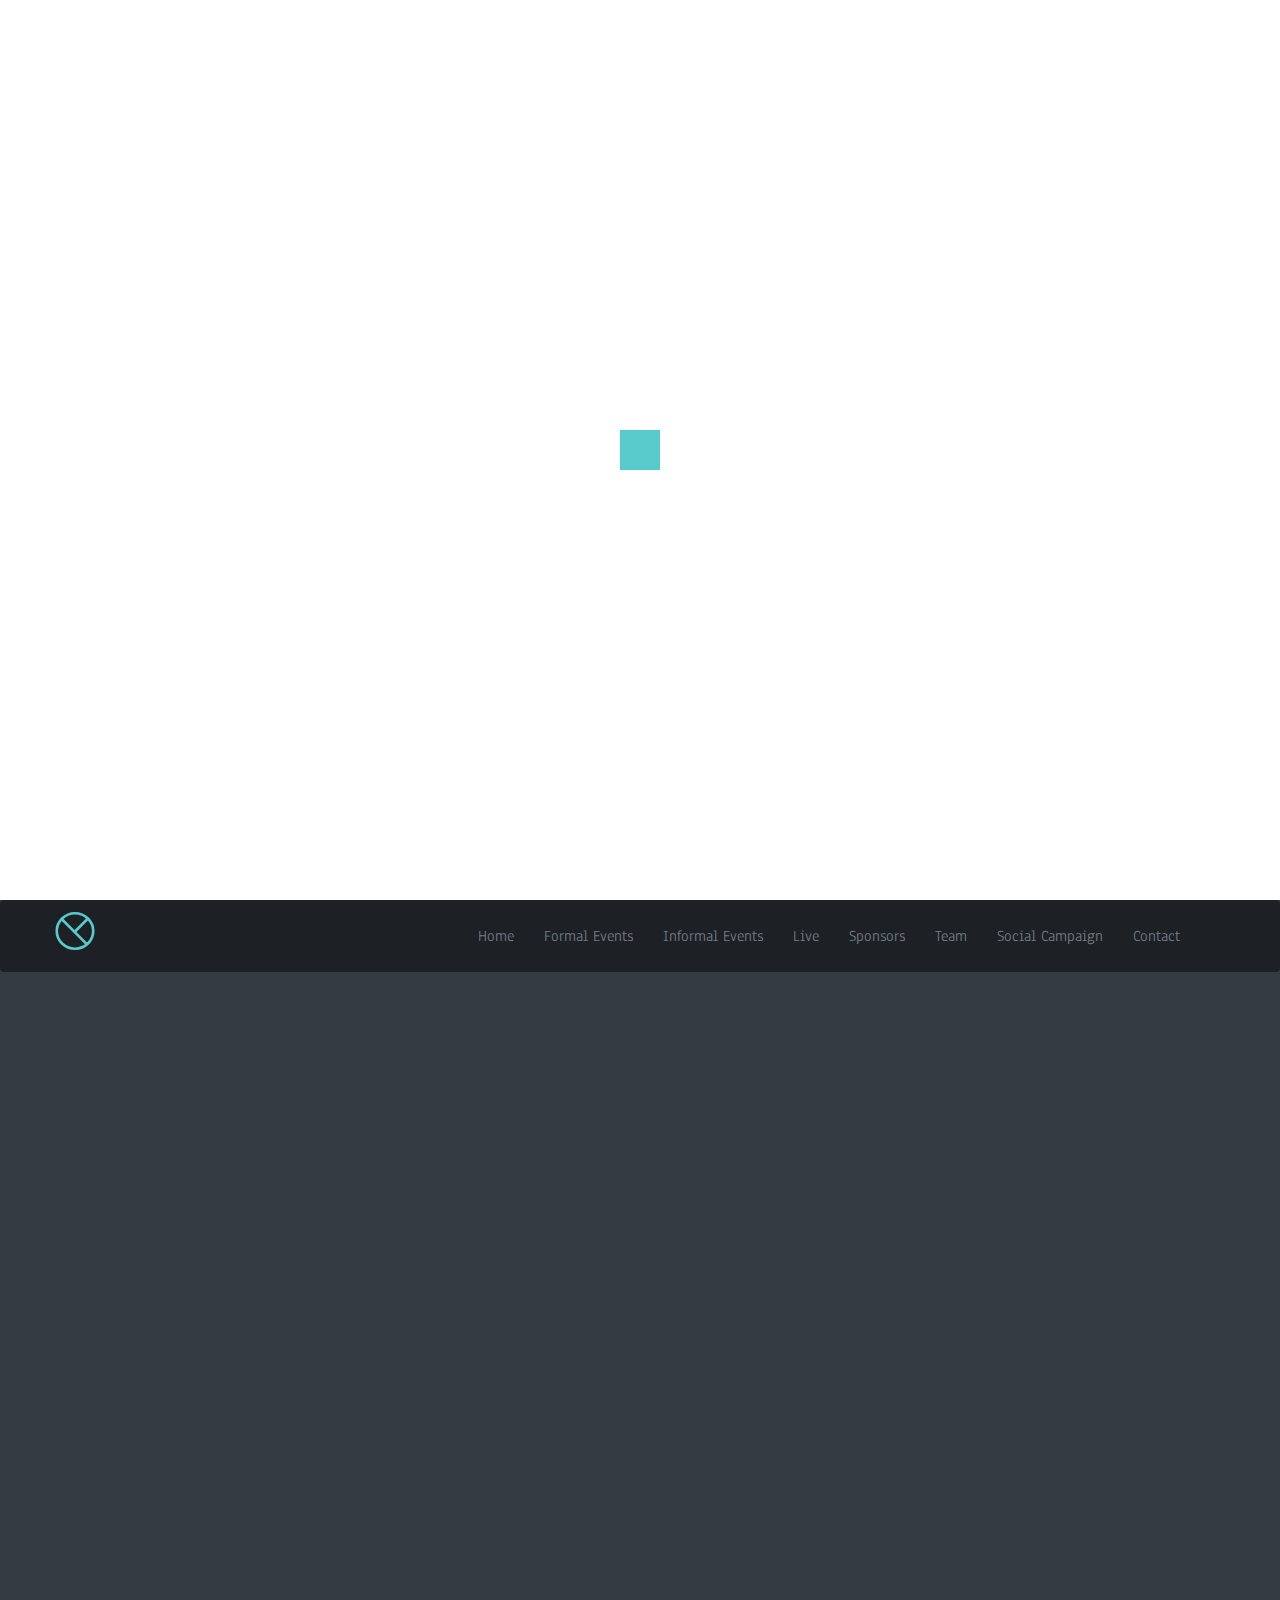
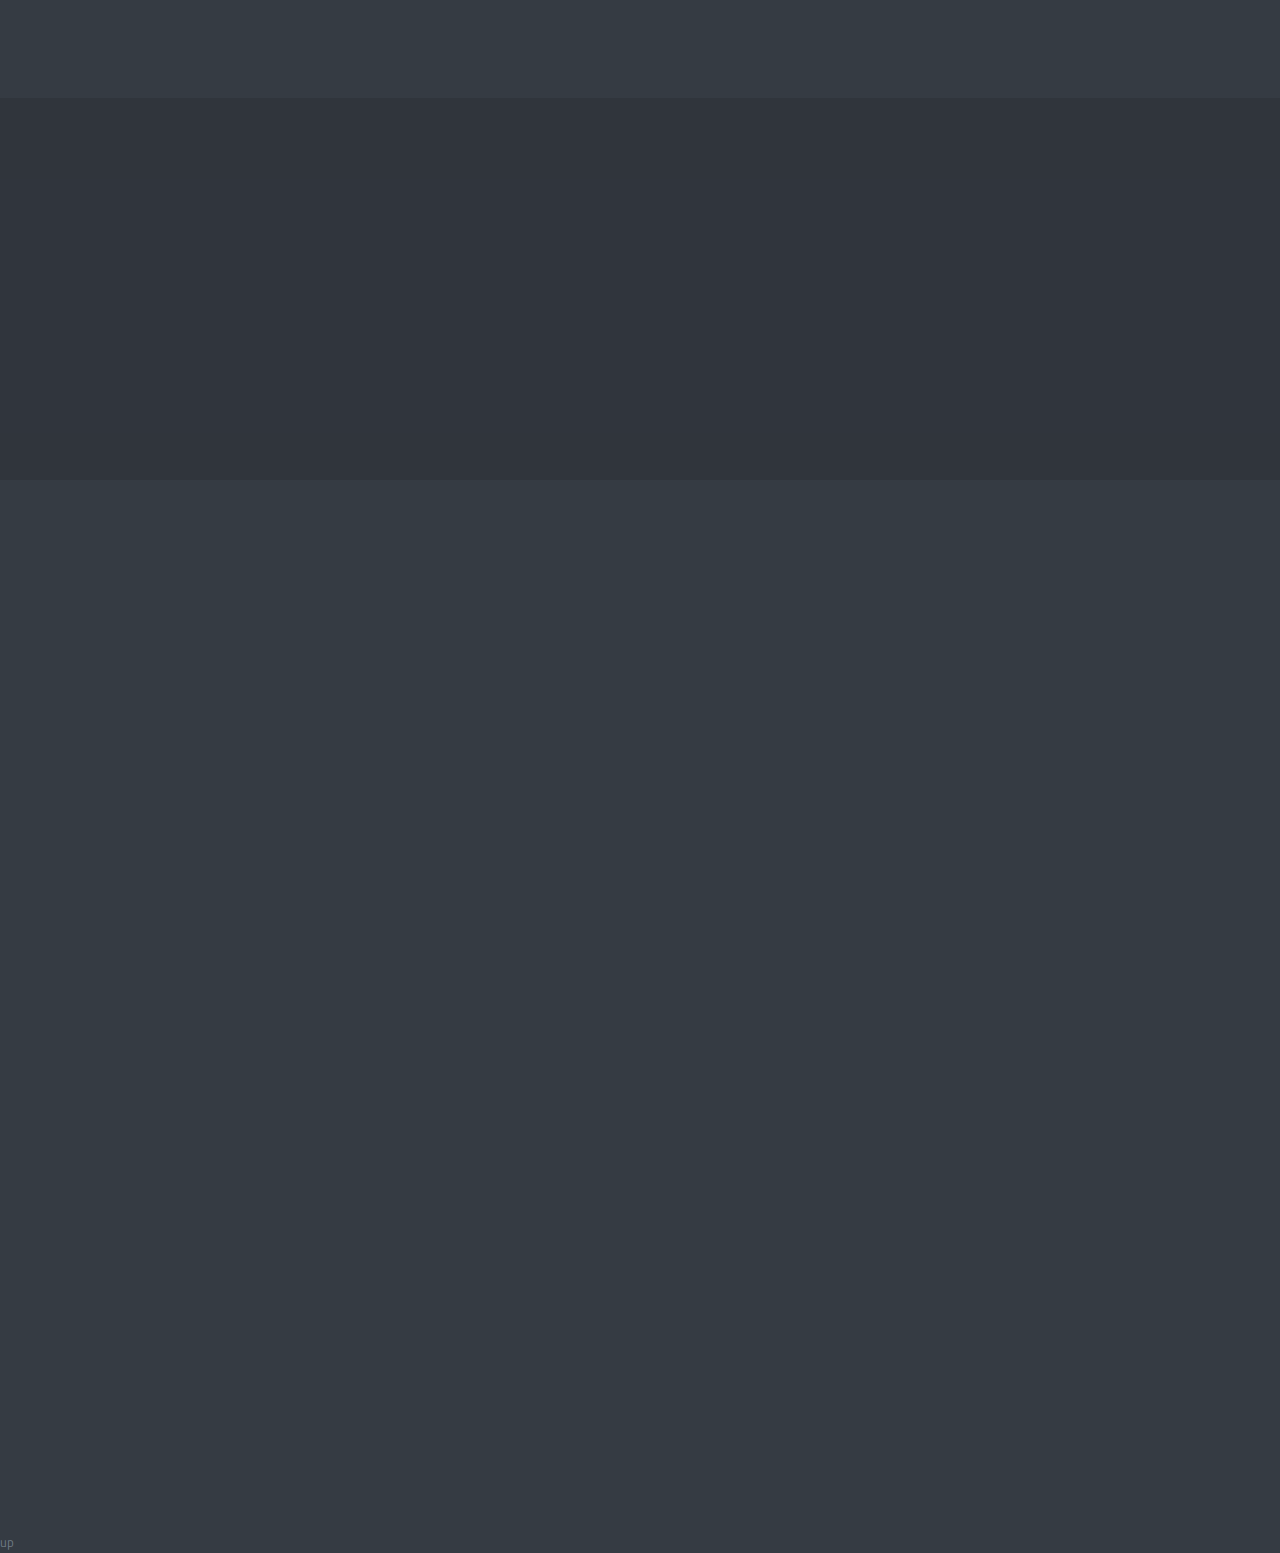
==== commit ce311993: "changes added" ====
--- a/meghna-v.2/meghna-v.2/index.html
+++ b/meghna-v.2/meghna-v.2/index.html
@@ -110,14 +110,14 @@
         <!-- main nav -->
         <nav class="collapse navbar-collapse navbar-right" role="Navigation">
             <ul id="nav" class="nav navbar-nav navigation-menu">
-                <li><a data-scroll href="#body">Home</a></li>
-                <li><a data-scroll href="#about">About Us</a></li>
-                <li><a data-scroll href="#services">Services</a></li>
-                <li><a data-scroll href="#portfolio">Portfolio</a></li>
-                <li><a data-scroll href="#our-team">Team</a></li>
-                <li><a data-scroll href="#pricing">Pricing</a></li>
-                <li><a data-scroll href="#blog">Blog</a></li>
-                <li><a data-scroll href="#contact-us">Contact</a></li>
+                <li><a data-scroll href="#">Home</a></li>
+                <li><a data-scroll href="vt/index.html">Formal Events</a></li>
+                <li><a data-scroll href="ht-3/index.html">Informal Events</a></li>
+                <li><a data-scroll href="#">Live</a></li>
+                <li><a data-scroll href="#">Sponsors</a></li>
+                <li><a data-scroll href="#">Team</a></li>
+                <li><a data-scroll href="#">Social Campaign</a></li>
+                <li><a data-scroll href="#">Contact</a></li>
             </ul>
         </nav>
         <!-- /main nav -->
@@ -150,7 +150,7 @@
 							</div>					
 							<!-- Express About Yourself -->
 							<div class="content text-center">
-								<h3 class="ddd">We're Creative</h3>								
+								<h3 class="ddd">LOOKBACK</h3>								
 								<p>Lorem ipsum dolor sit amet, consectetur adipisicing elit. Velit, nihil, libero, perspiciatis eos provident laborum eum dignissimos</p>
 							</div>
 						</div>
@@ -165,7 +165,7 @@
 							</div>
 							<!-- Express About Yourself -->
 							<div class="content text-center">
-								<h3>We're Professional</h3>
+								<h3>CAMPUS AMBASSADOR</h3>
 								<p>Lorem ipsum dolor sit amet, consectetur adipisicing elit. Velit, nihil, libero, perspiciatis eos provident laborum eum dignissimos</p>
 							</div>
 						</div>
@@ -180,7 +180,7 @@
 							</div>
 							<!-- Express About Yourself -->
 							<div class="content text-center">
-								<h3>We're Genius</h3>
+								<h3>LIVE SCORE UPDATES</h3>
 								<p>Lorem ipsum dolor sit amet, consectetur adipisicing elit. Velit, nihil, libero, perspiciatis eos provident laborum eum dignissimos</p>
 							</div>
 						</div>
@@ -609,27 +609,27 @@
 Start Our Team
 =========================================== -->
 
-<!-- <section id="our-team" class="section">
+<section id="our-team" class="section">
 	<div class="container">
 		<div class="row">
- -->		
+		
 			<!-- section title -->
-<!-- 			<div class="title text-center wow fadeInUp" data-wow-duration="500ms">
+			<div class="title text-center wow fadeInUp" data-wow-duration="500ms">
 				<h2>Our <span class="color">Team</span></h2>
 				<div class="border"></div>
 			</div>
- -->			<!-- /section title -->
+			<!-- /section title -->
 			
 			<!-- team member -->
-<!-- 			<div class="col-md-3 col-sm-6 col-xs-12  wow fadeInDown" data-wow-duration="500ms">
+			<div class="col-md-3 col-sm-6 col-xs-12  wow fadeInDown" data-wow-duration="500ms">
                <div class="team-member">
 					<div class="member-photo">
- -->						<!-- member photo -->
-<!-- 						<img class="img-responsive" src="images/team/team-1.jpg" alt="Meghna">
- -->						<!-- /member photo -->
+						<!-- member photo -->
+						<img class="img-responsive" src="images/team/team-1.jpg" alt="Meghna">
+						<!-- /member photo -->
 						
 						<!-- member social profile -->
-<!-- 						<div class="mask">
+						<div class="mask">
 							<ul class="list-inline">
 								<li><a href="#"><i class="tf-ion-social-facebook"></i></a></li>
 								<li><a href="#"><i class="tf-ion-social-twitter"></i></a></li>
@@ -637,32 +637,32 @@
 								<li><a href="#"><i class="tf-ion-social-dribbble-outline"></i></a></li>
 							</ul>
 						</div>
- -->						<!-- /member social profile -->
-<!-- 					</div>
- -->					
+						<!-- /member social profile -->
+					</div>
+					
 					<!-- member name & designation -->
-<!-- 					<div class="member-meta">
+					<div class="member-meta">
 						<h4>Abul Mal Muhit</h4>
 						<span>CEO/Founder</span>
 						<p>Lorem ipsum dolor sit amet consectetur adipisicing elit. Aspernatur necessitatibus ullam, culpa odio.</p>
 					</div>
- -->					<!-- /member name & designation -->
+					<!-- /member name & designation -->
 					<!-- /about member -->
 				   
-<!--                </div>
+               </div>
             </div>
- -->			<!-- end team member -->
+			<!-- end team member -->
 			
 			<!-- team member -->
-<!-- 			<div class="col-md-3 col-sm-6 col-xs-12 wow fadeInDown" data-wow-duration="500ms" data-wow-delay="200ms">
+			<div class="col-md-3 col-sm-6 col-xs-12 wow fadeInDown" data-wow-duration="500ms" data-wow-delay="200ms">
                <div class="team-member">
 					<div class="member-photo">
- -->						<!-- member photo -->
-<!-- 						<img class="img-responsive" src="images/team/team-2.jpg" alt="Meghna">
- -->						<!-- /member photo -->
+						<!-- member photo -->
+						<img class="img-responsive" src="images/team/team-2.jpg" alt="Meghna">
+						<!-- /member photo -->
 						
 						<!-- member social profile -->
-<!-- 						<div class="mask">
+						<div class="mask">
 							<ul class="list-inline">
 								<li><a href="#"><i class="tf-ion-social-facebook"></i></a></li>
 								<li><a href="#"><i class="tf-ion-social-twitter"></i></a></li>
@@ -670,31 +670,31 @@
 								<li><a href="#"><i class="tf-ion-social-dribbble-outline"></i></a></li>
 							</ul>
 						</div>
- -->						<!-- /member social profile -->
-<!-- 					</div>
- -->					
+						<!-- /member social profile -->
+					</div>
+					
 					<!-- member name & designation -->
-<!-- 					<div class="member-meta">
+					<div class="member-meta">
 						<h4>Frank Miller</h4>
 						<span>Manager</span>
 						<p>Lorem ipsum dolor sit amet consectetur adipisicing elit. Aspernatur necessitatibus ullam, culpa odio.</p>
 					</div>
- -->					<!-- /member name & designation -->
+					<!-- /member name & designation -->
 					<!-- /about member -->
-<!-- 				</div>
+				</div>
             </div>
- -->			<!-- end team member -->
+			<!-- end team member -->
 			
 			<!-- team member -->
-<!-- 			<div class="col-md-3 col-sm-6 col-xs-12 wow fadeInDown" data-wow-duration="500ms" data-wow-delay="400ms">
+			<div class="col-md-3 col-sm-6 col-xs-12 wow fadeInDown" data-wow-duration="500ms" data-wow-delay="400ms">
                <div class="team-member">
 					<div class="member-photo">
- -->						<!-- member photo -->
-<!-- 						<img class="img-responsive" src="images/team/team-3.jpg" alt="Meghna">
- -->						<!-- /member photo -->
+						<!-- member photo -->
+						<img class="img-responsive" src="images/team/team-3.jpg" alt="Meghna">
+						<!-- /member photo -->
 						
 						<!-- member social profile -->
-<!-- 						<div class="mask">
+						<div class="mask">
 							<ul class="list-inline">
 								<li><a href="#"><i class="tf-ion-social-facebook"></i></a></li>
 								<li><a href="#"><i class="tf-ion-social-twitter"></i></a></li>
@@ -702,56 +702,56 @@
 								<li><a href="#"><i class="tf-ion-social-dribbble-outline"></i></a></li>
 							</ul>
 						</div>
- -->						<!-- /member social profile -->
-<!-- 					</div>
- -->					
+						<!-- /member social profile -->
+					</div>
+					
 					<!-- member name & designation -->
-<!-- 					<div class="member-meta">
+					<div class="member-meta">
 						<h4>Michael Jonson</h4>
 						<span>Web Developer</span>
 						<p>Lorem ipsum dolor sit amet consectetur adipisicing elit. Aspernatur necessitatibus ullam, culpa odio.</p>
 					</div>
- -->					<!-- /member name & designation -->
+					<!-- /member name & designation -->
 					<!-- /about member -->
-<!--                </div>
+               </div>
             </div>
- -->			<!-- end team member -->
+			<!-- end team member -->
 			
 			<!-- team member -->
-<!-- 			<div class="col-md-3 col-sm-6 col-xs-12 wow fadeInDown" data-wow-duration="500ms" data-wow-delay="600ms">
+			<div class="col-md-3 col-sm-6 col-xs-12 wow fadeInDown" data-wow-duration="500ms" data-wow-delay="600ms">
                <div class="team-member">
 					<div class="member-photo">
- -->						<!-- member photo -->
-						<!-- <img class="img-responsive" src="images/team/team-4.jpg" alt="Meghna"> -->
+						<!-- member photo -->
+						<img class="img-responsive" src="images/team/team-4.jpg" alt="Meghna">
 						<!-- /member photo -->
 						
 						<!-- member social profile -->
-						<!-- <div class="mask">
+						<div class="mask">
 							<ul class="list-inline">
 								<li><a href="#"><i class="tf-ion-social-facebook"></i></a></li>
 								<li><a href="#"><i class="tf-ion-social-twitter"></i></a></li>
 								<li><a href="#"><i class="tf-ion-social-linkedin"></i></a></li>
 								<li><a href="#"><i class="tf-ion-social-dribbble-outline"></i></a></li>
 							</ul>
-						</div> -->
+						</div>
 						<!-- /member social profile -->
-					<!-- </div>
-					 -->
+					</div>
+					
 					<!-- member name & designation -->
-					<!-- <div class="member-meta">
+					<div class="member-meta">
 						<h4>Mo. Kha. Alamgir</h4>
 						<span>SEO Specialist</span>
 						<p>Lorem ipsum dolor sit amet consectetur adipisicing elit. Aspernatur necessitatibus ullam, culpa odio.</p>
 					</div>
-					 --><!-- /member name & designation -->
+					<!-- /member name & designation -->
 					<!-- /about member -->
-          <!--      </div>
+               </div>
             </div>
-		 -->	<!-- end team member -->
-			
-		<!-- </div> -->  	<!-- End row -->
-<!-- 	</div> -->   	<!-- End container -->
-<!-- </section> -->   <!-- End section -->
+			<!-- end team member -->
+			
+		</div>  	<!-- End row -->
+	</div>   	<!-- End container -->
+</section>   <!-- End section -->
 		
 
 <!-- Start Pricing section
